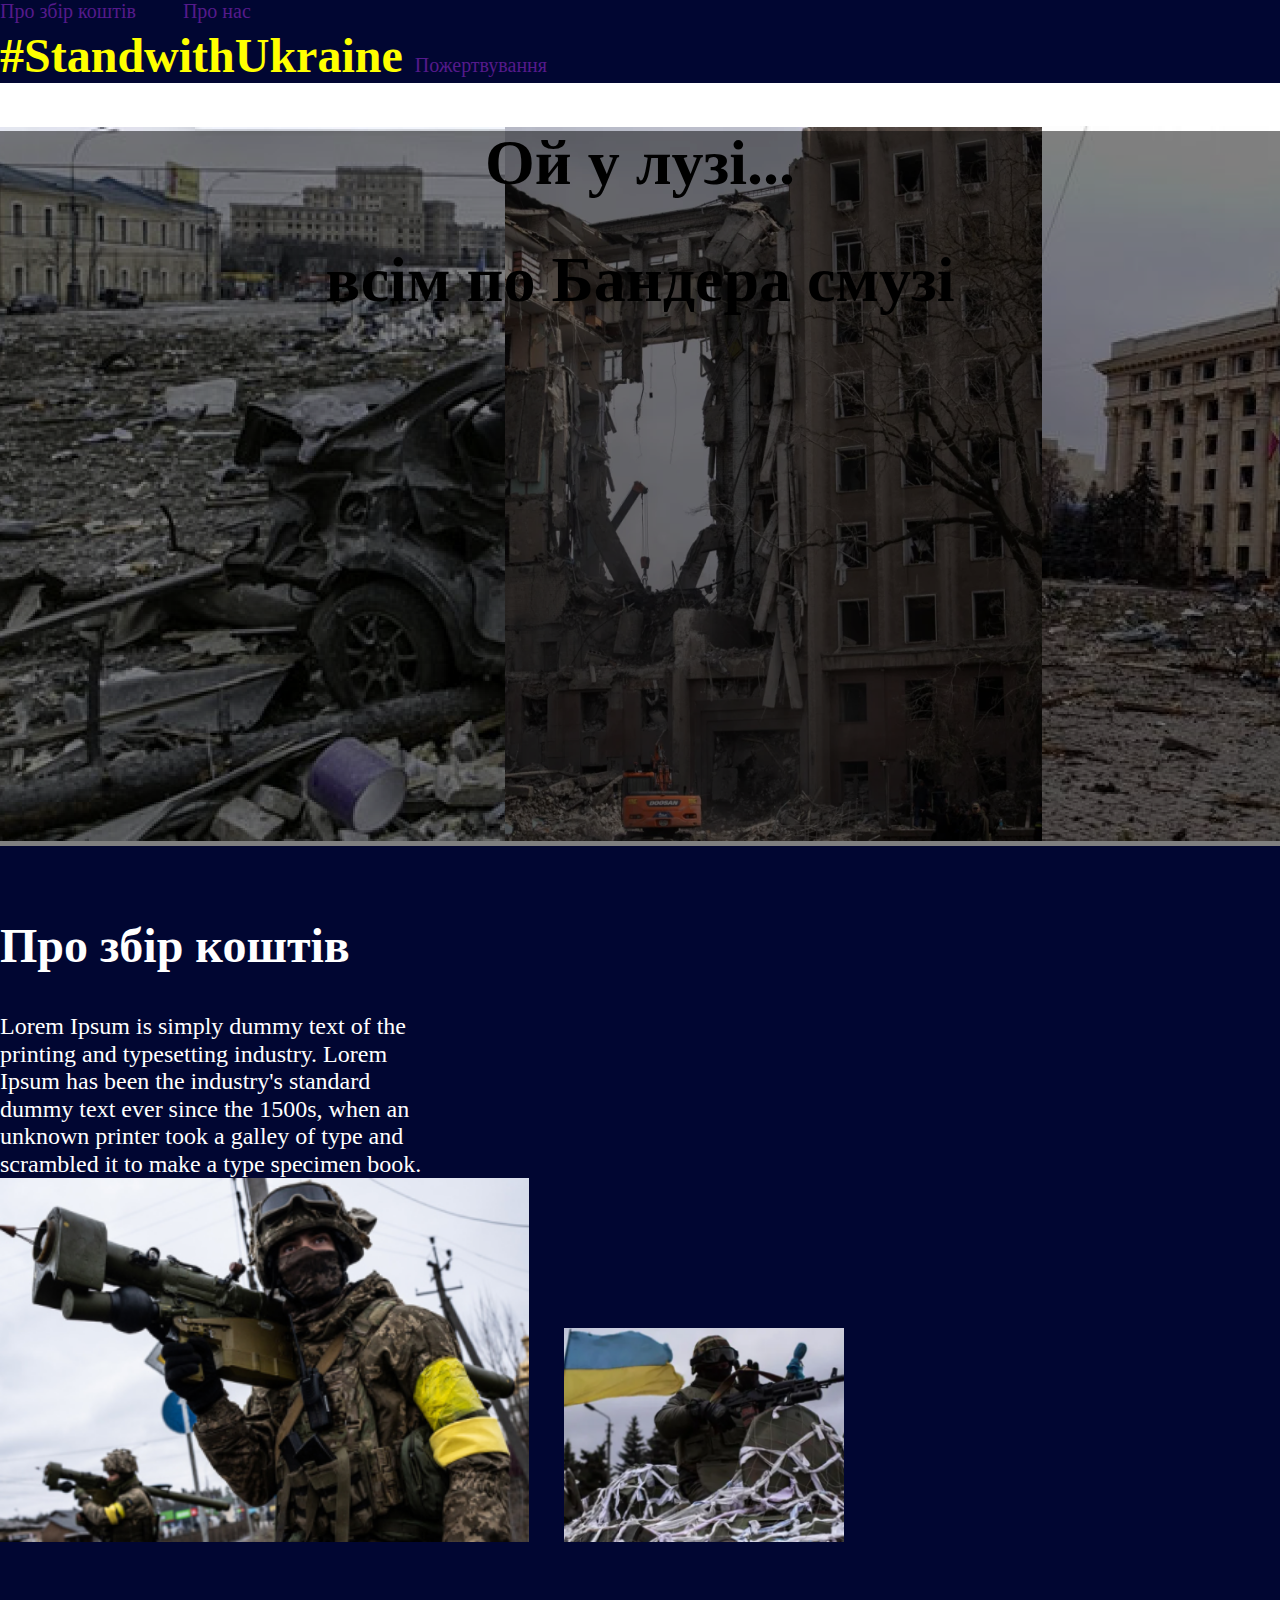
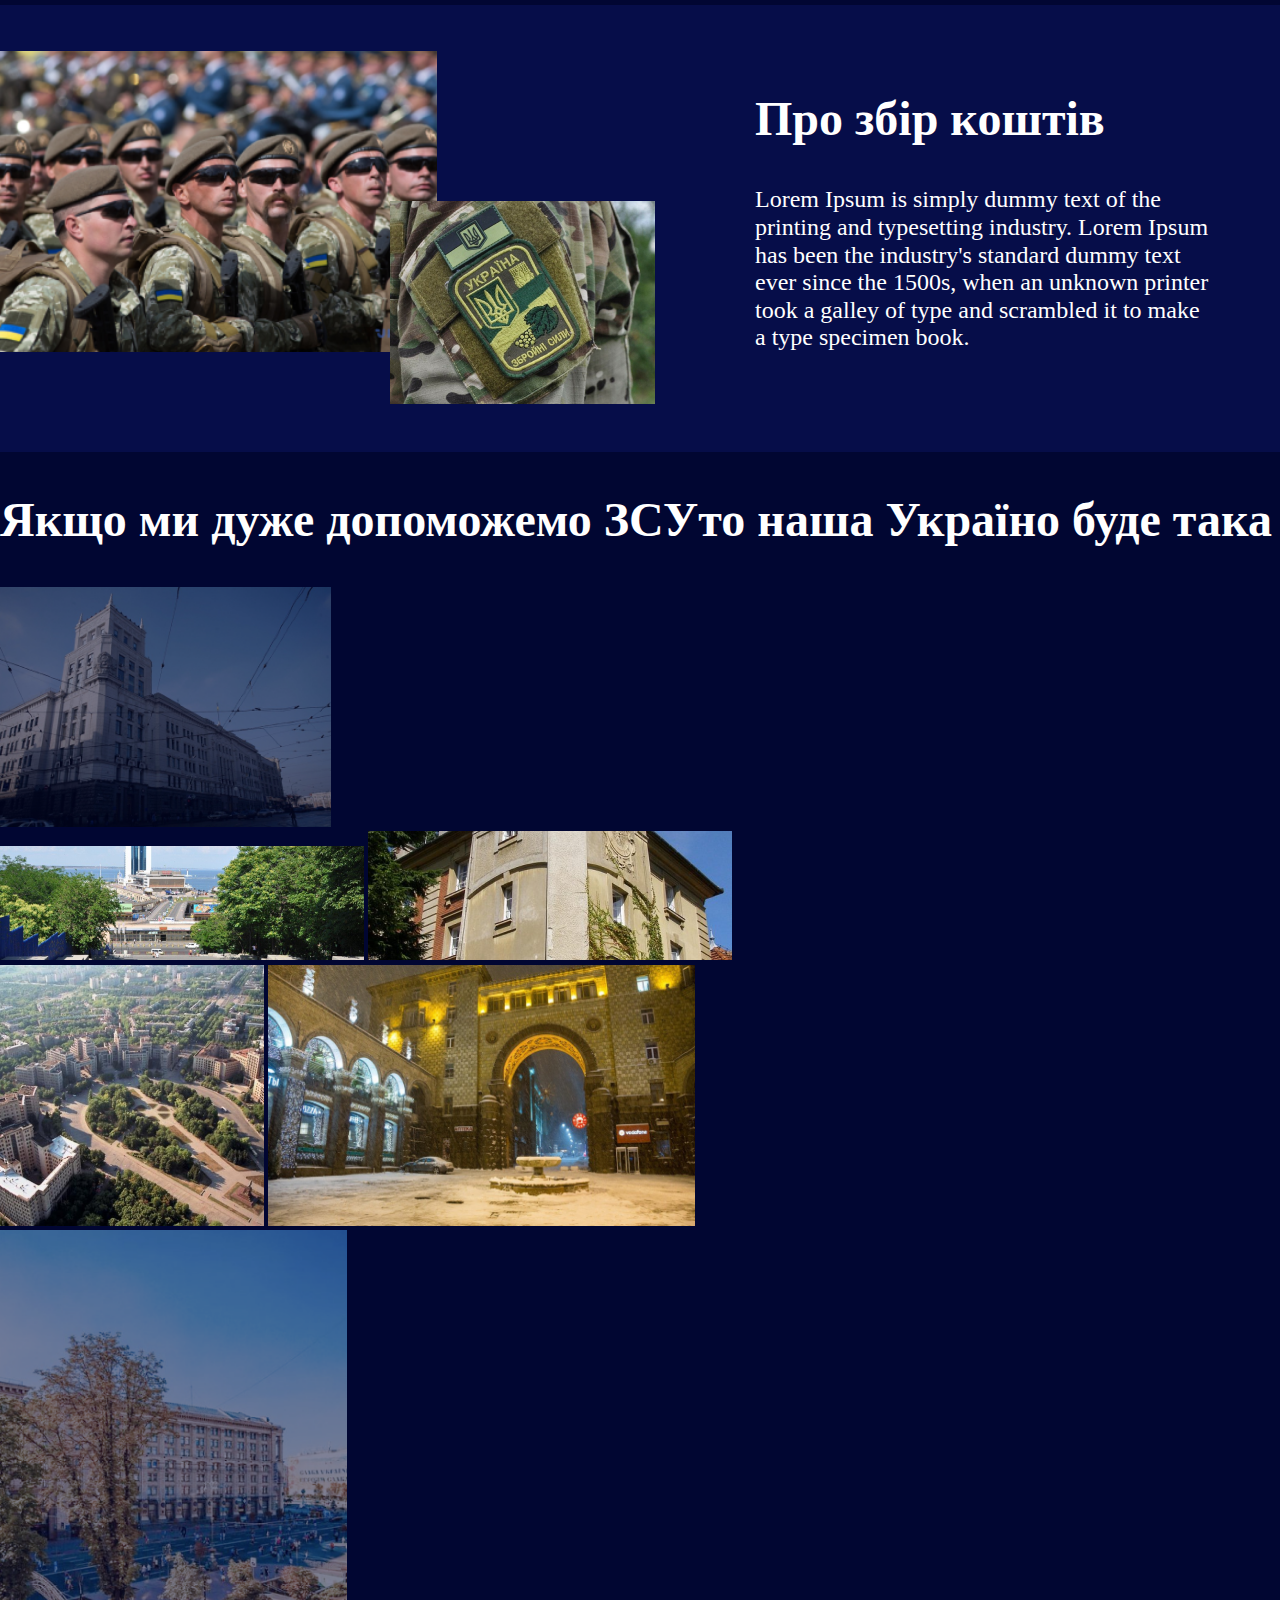
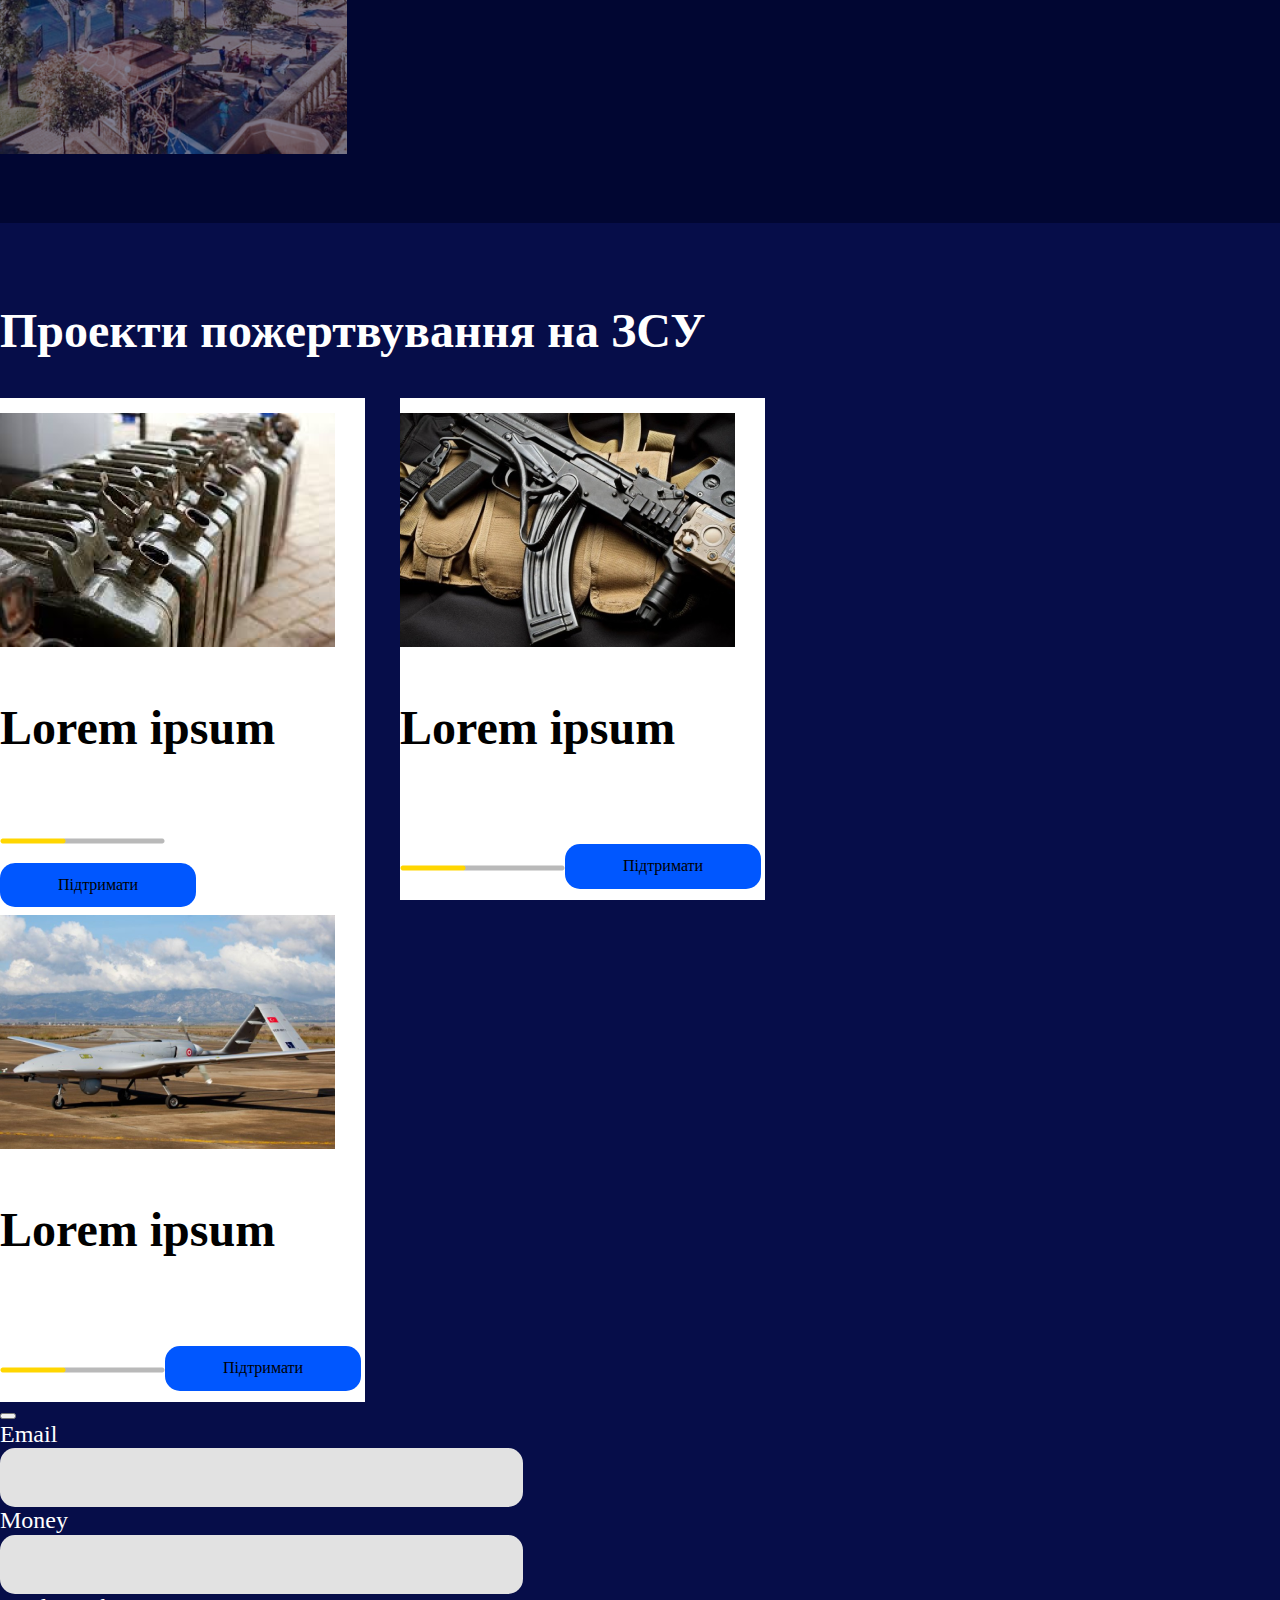
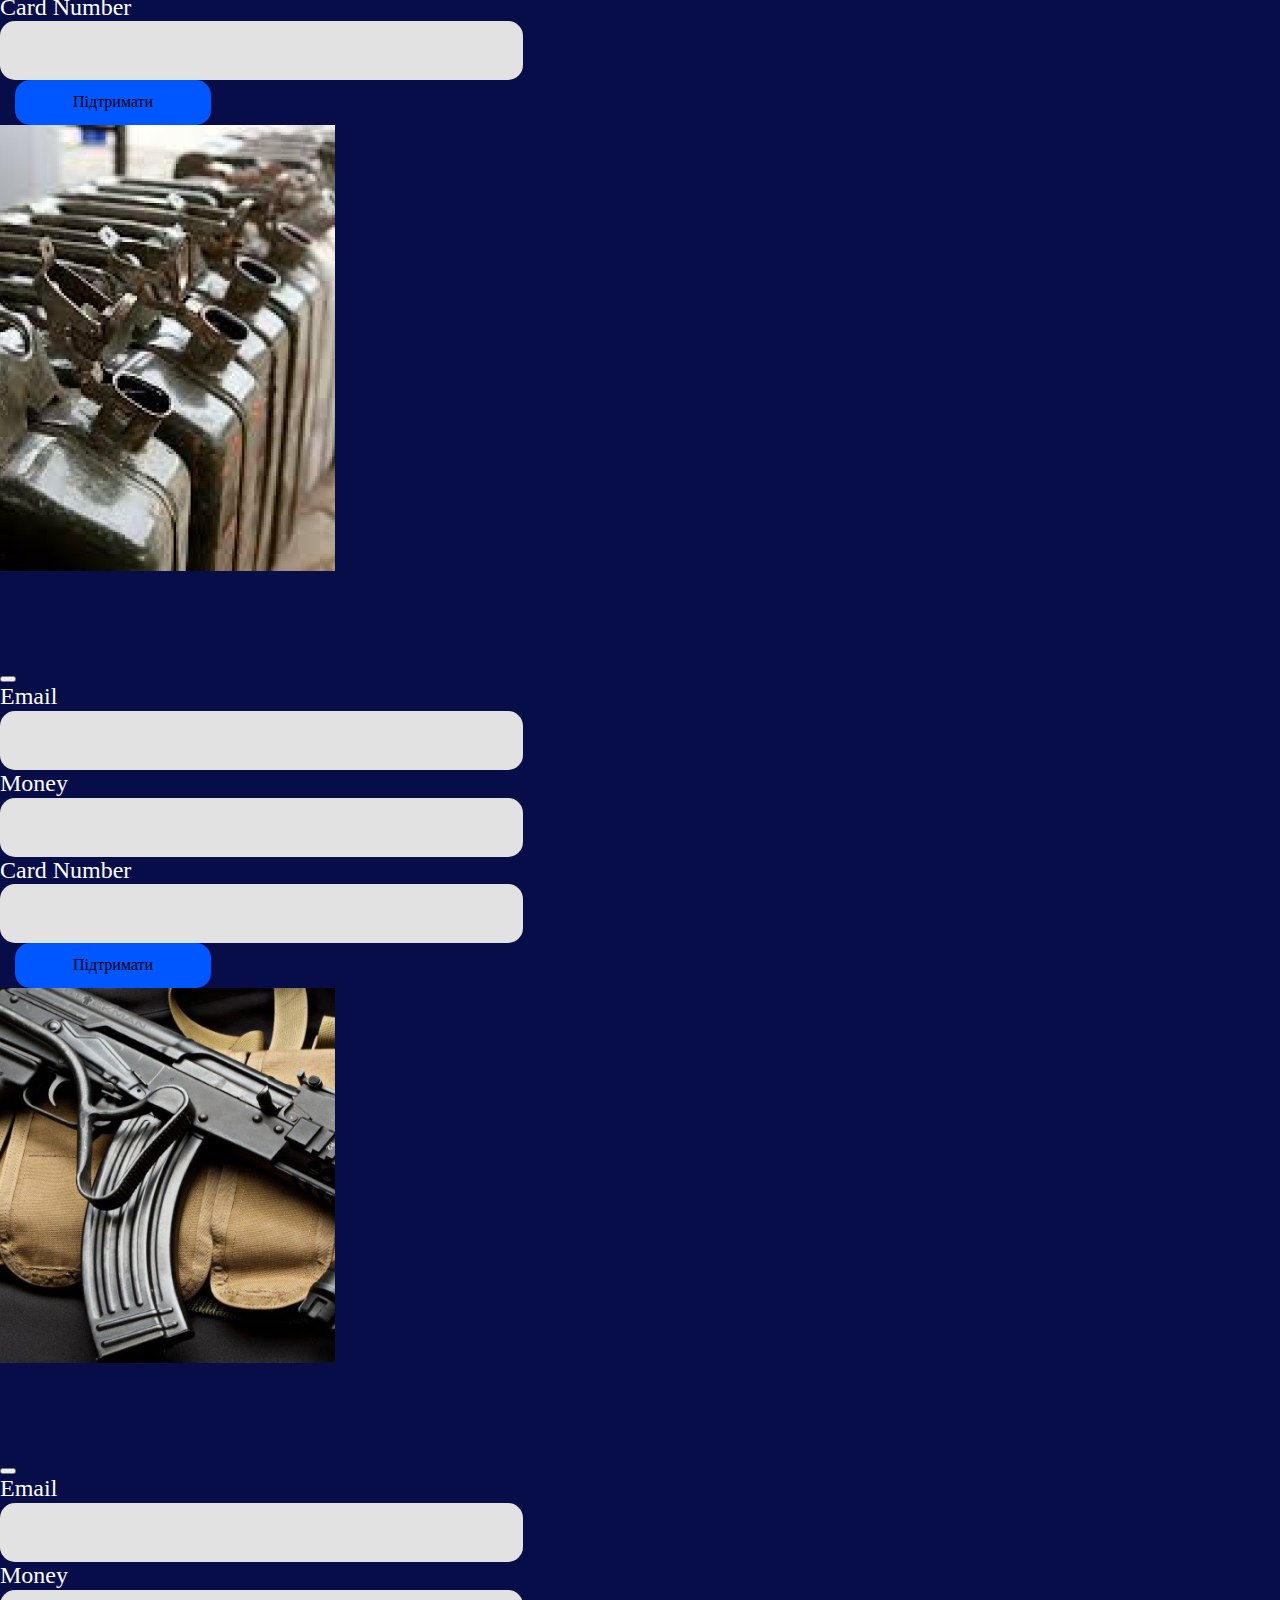
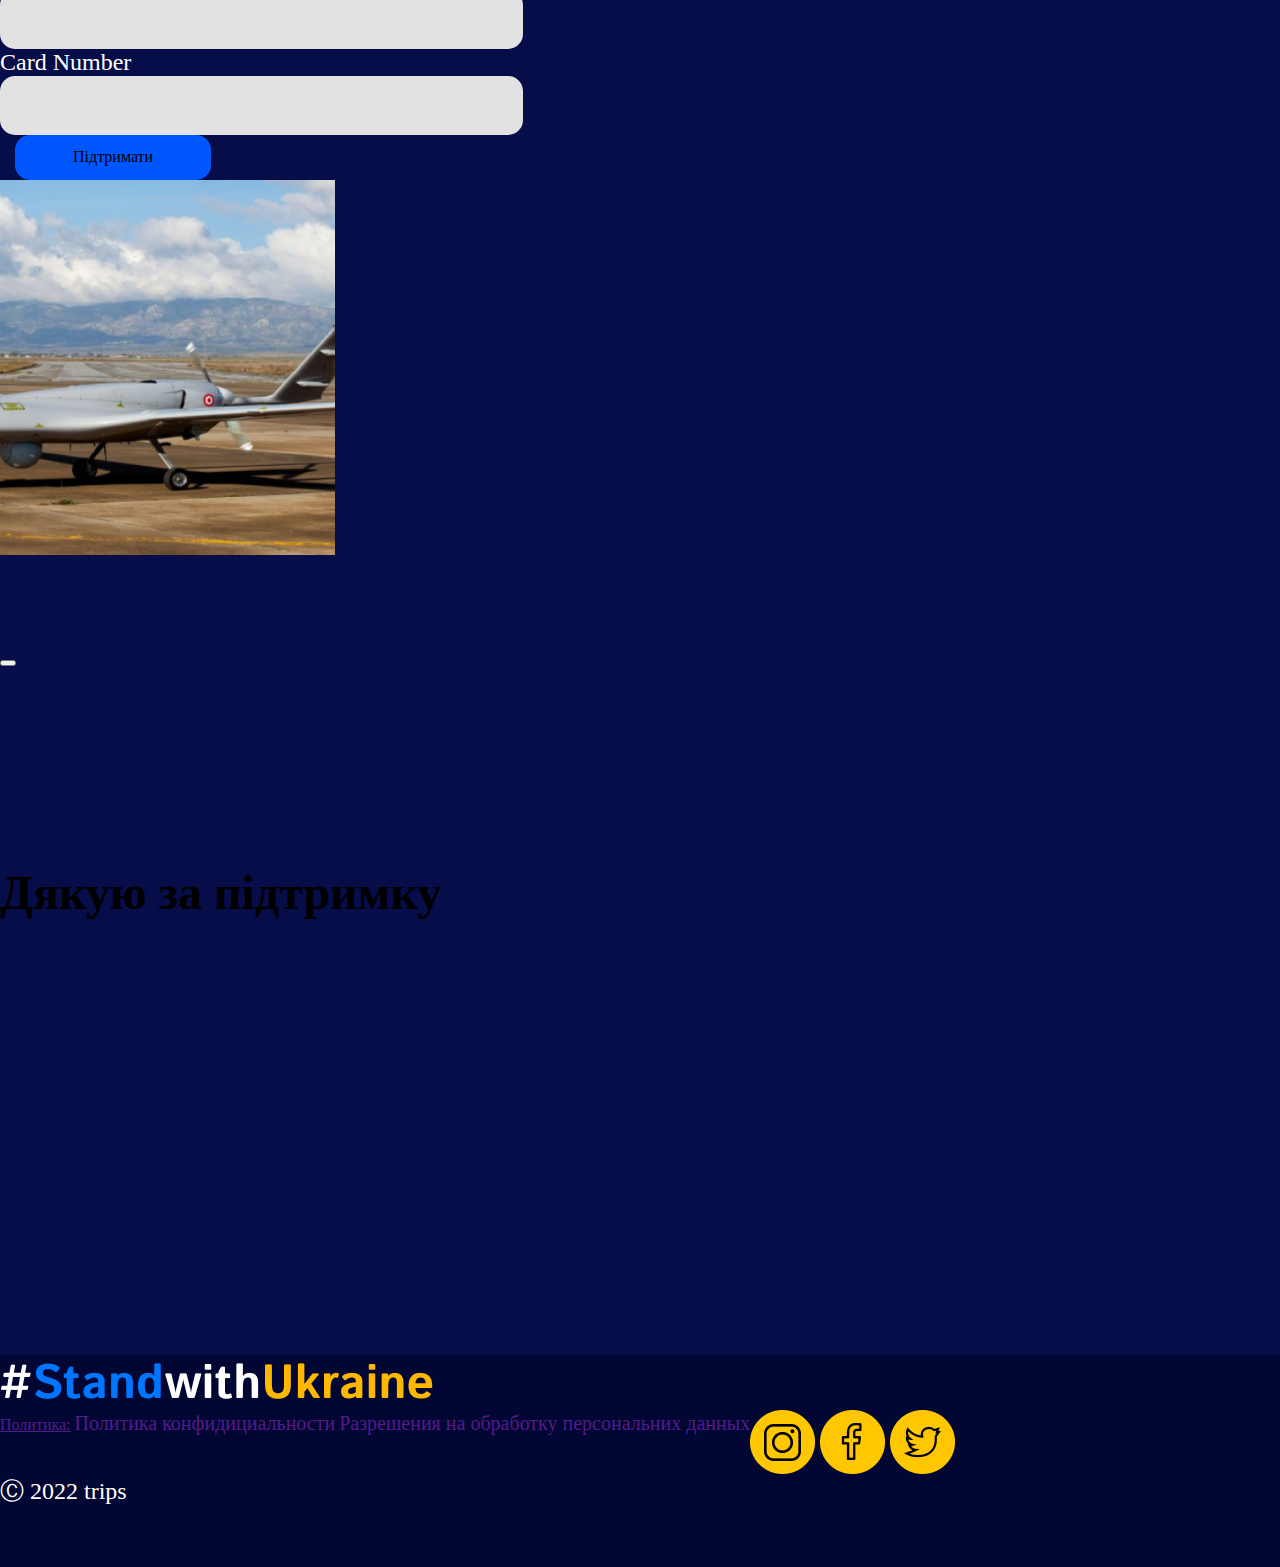
==== index.html @ 54e54982 "2kyrs-mini-prodjeckt" ====
<!DOCTYPE html>
<html lang="en">

<head>
    <meta charset="UTF-8">
    <meta name="viewport" content="width=device-width, initial-scale=1.0">
    <meta name="viewport" content="width=device-width, initial-scale=1.0" />
    <link href="https://cdn.jsdelivr.net/npm/bootstrap@5.0.2/dist/css/bootstrap.min.css" rel="stylesheet"
        integrity="sha384-EVSTQN3/azprG1Anm3QDgpJLIm9Nao0Yz1ztcQTwFspd3yD65VohhpuuCOmLASjC" crossorigin="anonymous">
    <link rel="stylesheet" href="./normalize.css">
    <link rel="stylesheet" href="./index.js">
    <link rel="stylesheet" href="./css/style.css">
    <title>Document</title>
</head>

<body>
    <header class="header">
        <div class="container-fluid">
            <div class="div-general-header">
                <nav class="div-general-header__nav d-flex justify-content-center align-items-end">
                    <div class="div-general-header__nav-adaptiv-versions">
                        <a href="" class="div-general-header__nav-link text-white navbrand">Про збір коштів</a>
                        <a href="" class="div-general-header__nav-link text-white navbrand">Про нас</a>
                    </div>
                    <a class="div-general-header__nav-link2" href="">
                        <span href="" class="div-general-header__nav-span text-white">#Standwith</span>Ukraine
                    </a>
                    <a href="" class="div-general-header__nav-link3 text-white navbrand">Пожертвування </a>
                </nav>
            </div>
        </div>
    </header>
    <main>
        <section class="section1-main">
            <div
                class="containe-fluid div-general-section1-main d-flex align-items-center justify-content-center flex-column">
                <h1 class="div-general-section1-main__title text-info">Ой у лузі...</h1>
                <h1 class="div-general-section1-main__title text-warning">всім по Бандера смузі</h1>
            </div>
        </section>
        <section class="section2-main">
            <div class="container">
                <div class="div-general-section2-main align-items-start d-flex">
                    <div class="div-general-section2-main__div-text">
                        <h2 class="div-general-section2-main__title">Про збір коштів</h2>
                        <p class="div-general-section2-main__text">Lorem Ipsum is simply dummy text of the printing and
                            typesetting industry. Lorem Ipsum has been the industry's standard dummy text ever since the
                            1500s, when an unknown printer took a galley of type and scrambled it to make a type
                            specimen book.</p>
                    </div>
                    <div class="div-general-section2-main__div-img d-blok align-items-start">
                        <img src="./img/Rectangl7.png" alt="" class="div-general-section2-main__img1">
                        <img src="./img/Rectangl9.png" alt="" class="div-general-section2-main__img2">
                    </div>
                </div>
            </div>
        </section>
        <section class="section3-main">
            <div class="container">
                <div class="div-general-section3-main d-blok justify-content-center align-items-start">
                    <div class="div-general-section3-main__div-img d-blok">
                        <img class="div-general-section3-main__div-img-1" src="./img/Rectangle11.png" alt="">
                        <img class="div-general-section3-main__div-img-2" src="./img/Rectangle12.png" alt="">
                    </div>
                    <div class="div-general-section3-main__div-text">
                        <h2 class="div-general-section3-main__div-text-title2">Про нас</h2>
                        <h2 class="div-general-section3-main__div-text-title">Про збір коштів</h2>
                        <p class="div-general-section3-main__div-text-text">Lorem Ipsum is simply dummy text of the
                            printing and typesetting industry. Lorem Ipsum has been the industry's standard dummy
                            text ever since the 1500s, when an unknown printer took a galley of type and scrambled
                            it to make a type specimen book.</p>
                    </div>
                    <p class="div-general-section3-main__p d-blok text-center">Якщо ми дуже допоможемо ЗСУ то наша
                        Україна буде така</p>
                </div>
            </div>
        </section>
        <section class="section4">
            <div class="container">
                <div class="div-general-section4-main d-flex flex-column align-items-center">
                    <div class="div-general-section4-main__div-title flex-column align-items-center">
                        <h2>Якщо ми дуже допоможемо ЗСУ</h2>
                        <h2 class="text-center">то наша Україно буде така</h2>
                    </div>
                    <div class="div-general-section4-main__div-img d-flex justify-content-center">
                        <div>
                            <div class="section4-img-div1 d-flex">
                                <img class="section4-img-div1__img1" src="./img/Rectangle32.png" alt="">
                                <div class="section4-img-div1__img d-flex flex-column">
                                    <img class="section4-img-div1__img-img1" src="./img/Rectangle36.png" alt="">
                                    <img class="section4-img-div1__img-img2" src="./img/Rectangle37.png" alt="">
                                </div>
                            </div>
                            <div class="section4-img-div2 d-flex">
                                <img class="section4-img-div2__img1" src="./img/Rectangle33.png" alt="">
                                <img class="section4-img-div2__img2" src="./img/Rectangle35.png" alt="">
                            </div>
                        </div>
                        <img class="div-general-section4-main__img-1" src="./img/Rectangle34.png" alt="">
                    </div>
                    <h2 class="div-general-section4-main__p">Проекти пожертвування на ЗСУ</h2>
                </div>
            </div>
        </section>
        <section class="section5">
            <div class="container-fluid">
                <div class="div-general-section5-main d-flex align-items-center flex-column">
                    <h2 class="div-general-section5-main__title">Проекти пожертвування на ЗСУ</h2>
                    <div class="div-general-section5-main__content d-flex justify-content-center">
                        <div class="div-general-section5-main__content-div-for-adaptiv">
                            <div class="div-general-section5-main__card d-flex flex-column align-items-center">
                                <img src="./img/Rectangle24.png" alt="">
                                <h3 class="div-general-section5-main__card-title">Lorem ipsum</h3>
                                <p class="div-general-section5-main__card-text text-secondary">Lorem Ipsum is simply 25%</p>
                                <img src="./img/Group17line1.png" alt="">
                                <button class="div-general-section5-main__button1 text-white" data-bs-toggle="modal"
                                    data-bs-target="#FirstModal">Підтримати</button>
                            </div>
                            <div class="div-general-section5-main__card d-flex flex-column align-items-center">
                                <img src="./img/Rectangle25.png" alt="">
                                <h3 class="div-general-section5-main__card-title">Lorem ipsum</h3>
                                <p class="div-general-section5-main__card-text text-secondary">Lorem Ipsum is simply 25%</p>
                                <img src="./img/Group17line1.png" alt=""><button
                                    class="div-general-section5-main__button2 text-white" data-bs-toggle="modal"
                                    data-bs-target="#SecondModal">Підтримати</button>
                            </div>
                        </div>
                        <div class="div-general-section5-main__card d-flex flex-column align-items-center">
                            <img src="./img/Rectangle26.png" alt="">
                            <h3 class="div-general-section5-main__card-title">Lorem ipsum</h3>
                            <p class="div-general-section5-main__card-text text-secondary">Lorem Ipsum is simply 25%</p>
                            <img src="./img/Group17line1.png" alt=""><button
                                class="div-general-section5-main__button3 text-white" data-bs-toggle="modal"
                                data-bs-target="#ThirdModal">Підтримати</button>
                        </div>
                    </div>
                </div>
                <div class="modal fade" id="FirstModal" tabindex="-1" aria-labelledby="FirstModal" aria-hidden="true">
                    <div class="modal-dialog">
                        <div class="modal-content">
                            <div class="modal-header">
                                <button class="btn-close" data-bs-dismiss="modal" aria-label="close"></button>
                            </div>
                            <div class="modal-window__div-gap d-flex align-items-center">
                                <div class="modal-window_button-adaptiv-position">
                                    <div class="modal-body d-flex flex-column">
                                        <div>
                                            <p class="modal-windov__text text-secondary">Email</p>
                                            <input class="modal-body__input" type="text">
                                        </div>
                                        <div>
                                            <p class="modal-windov__text text-secondary">Money</p>
                                            <input class="modal-body__input" type="text">
                                        </div>
                                        <div>
                                            <p class="modal-windov__text text-secondary">Card Number</p>
                                            <input class="modal-body__input" type="text">
                                        </div>
                                        <div>
                                            <p class="div-content-modal-windov__text text-secondary">Pin</p>
                                            <input type="text" class="div-content-modal-windov__input2">
                                        </div>
                                        <img class="modal-window__img-adaptiv" src="./img/Rectangle38.png" alt="">
                                    </div>
                                    <div class="modal-footer">
                                        <button class="modal-windov__button text-white" data-bs-toggle="modal"
                                        data-bs-target="#FourthdModal" data-bs-dismiss="modal">Підтримати</button>
                                    </div>
                                </div>
                                <img class="modal-window__img" src="./img/Rectangle38.png" alt="">
                            </div>
                        </div>
                    </div>
                </div>
                <div class="modal fade" id="SecondModal" tabindex="-1" aria-labelledby="SecondModal" aria-hidden="true">
                    <div class="modal-dialog">
                        <div class="modal-content">
                            <div class="modal-header">
                                <button class="btn-close" data-bs-dismiss="modal" aria-label="close"></button>
                            </div>
                            <div class="modal-window__div-gap d-flex align-items-center">
                                <div class="modal-window_button-adaptiv-position">
                                    <div class="modal-body d-flex flex-column">
                                        <div>
                                            <p class="modal-windov__text text-secondary">Email</p>
                                            <input class="modal-body__input" type="text">
                                        </div>
                                        <div>
                                            <p class="modal-windov__text text-secondary">Money</p>
                                            <input class="modal-body__input" type="text">
                                        </div>
                                        <div>
                                            <p class="modal-windov__text text-secondary">Card Number</p>
                                            <input class="modal-body__input" type="text">
                                        </div>
                                        <div>
                                            <p class="div-content-modal-windov__text text-secondary">Pin</p>
                                            <input type="text" class="div-content-modal-windov__input2">
                                        </div>
                                        <img class="modal-window__img-adaptiv" src="./img/Rectangle39.png" alt="">
                                    </div>
                                    <div class="modal-footer">
                                        <button class="modal-windov__button text-white" data-bs-toggle="modal"
                                        data-bs-target="#FourthdModal" data-bs-dismiss="modal">Підтримати</button>
                                    </div>
                                </div>
                                <img class="modal-window__img2" src="./img/Rectangle39.png" alt="">
                            </div>
                        </div>
                    </div>
                </div>
                <div class="modal fade" id="ThirdModal" tabindex="-1" aria-labelledby="FirstModal" aria-hidden="true">
                    <div class="modal-dialog">
                        <div class="modal-content">
                            <div class="modal-header">
                                <button class="btn-close" data-bs-dismiss="modal" aria-label="close"></button>
                            </div>
                            <div class="modal-window__div-gap d-flex align-items-center">
                                <div class="modal-window_button-adaptiv-position">
                                    <div class="modal-body d-flex flex-column">
                                        <div>
                                            <p class="modal-windov__text text-secondary">Email</p>
                                            <input class="modal-body__input" type="text">
                                        </div>
                                        <div>
                                            <p class="modal-windov__text text-secondary">Money</p>
                                            <input class="modal-body__input" type="text">
                                        </div>
                                        <div>
                                            <p class="modal-windov__text text-secondary">Card Number</p>
                                            <input class="modal-body__input" type="text">
                                        </div>
                                        <div>
                                            <p class="div-content-modal-windov__text text-secondary">Pin</p>
                                            <input type="text" class="div-content-modal-windov__input2">
                                        </div>
                                        <div>
                                            <p class="div-content-modal-windov__text text-secondary">Pin</p>
                                            <input type="text" class="div-content-modal-windov__input2">
                                        </div>
                                        <img class="modal-window__img-adaptiv" src="./img/Rectangle40.png" alt="">
                                    </div>
                                    <div class="modal-footer">
                                        <button class="modal-windov__button text-white" data-bs-toggle="modal"
                                        data-bs-target="#FourthdModal" data-bs-dismiss="modal">Підтримати</button>
                                    </div>
                                </div>
                                <img class="modal-window__img2" src="./img/Rectangle40.png" alt="">
                            </div>
                        </div>
                    </div>
                </div>
                <div class="modal fade" id="FourthdModal" aria-labelledby="FourthModal" aria-hidden="true">
                    <div class="modal-dialog">
                        <div class="modal-content">
                            <div class="modal-header modal-window-end">
                                <button class="btn-close" data-bs-dismiss="modal" aria-label="close"></button>
                            </div>
                            <div class="modal-body d-flex justify-content-center align-items-center">
                                <h3 class="modal-end-text">Дякую за підтримку</h3>
                            </div>
                            <div class="modal-footer">
                                <button class="btn-close modal-end-footer-button-close" data-bs-dismiss="modal" aria-label="close">Вийти</button>
                            </div>
                        </div>
                    </div>
                </div>


                <!-- <div class="div-general-modal-windov-section5-main1 active justify-content-center">
                    <div class="div-content-modal-windov d-blok flex-column ">
                        <div>
                            <p class="div-content-modal-windov__text text-secondary">Email</p>
                            <input type="text" class="div-content-modal-windov__input">
                        </div>
                        <div>
                            <p class="div-content-modal-windov__text text-secondary">Money</p>
                            <input type="text" class="div-content-modal-windov__input">
                        </div>
                        <div>
                            <p class="div-content-modal-windov__text text-secondary">Card Number</p>
                            <input type="text" class="div-content-modal-windov__input">
                        </div>
                        <div>
                            <p class="div-content-modal-windov__text text-secondary">Pin</p>
                            <input type="text" class="div-content-modal-windov__input2">
                        </div>
                        <img class="div-content-modal-windov__img" src="./img/Rectangle39.png" alt="">
                        <a href=""><button class="div-general-section5-main__button text-white">Підтримати</button></a>
                    </div>
                    <div class="div-img-modal-windov flex-column align-items-end">
                        <svg class="icon icon-Group-8-1">
                            <use xlink:href="/img/symbol-defs.svg#icon-Group-8-1"></use>
                        </svg>
                        <img src="./img/Rectangle38.png" alt="">
                    </div>
                </div>
                <div class="div-general-modal-windov-section5-main2">
                    <div class="div-content-modal-windov d-flex flex-column ">
                        <div>
                            <p class="div-content-modal-windov__text text-secondary">Email</p>
                            <input type="text" class="div-content-modal-windov__input">
                        </div>
                        <div>
                            <p class="div-content-modal-windov__text text-secondary">Money</p>
                            <input type="text" class="div-content-modal-windov__input">
                        </div>
                        <div>
                            <p class="div-content-modal-windov__text text-secondary">Card Number</p>
                            <input type="text" class="div-content-modal-windov__input">
                        </div>
                        <div>
                            <p class="div-content-modal-windov__text text-secondary">Pin</p>
                            <input type="text" class="div-content-modal-windov__input2">
                        </div>
                        <img class="div-content-modal-windov__img" src="./img/Rectangle39.png" alt="">
                        <a href=""><button class="div-general-section5-main__button text-white">Підтримати</button></a>
                    </div>
                    <div class="div-img-modal-windov flex-column align-items-end">
                        <svg class="icon icon-Group-8-1">
                            <use xlink:href="/img/symbol-defs.svg#icon-Group-8-1"></use>
                        </svg>
                        <img src="./img/Rectangle39.png" alt="">
                    </div>
                </div>
                <div class="div-general-modal-windov-section5-main3 justify-content-center">
                    <div class="div-content-modal-windov d-flex flex-column ">
                        <div>
                            <p class="div-content-modal-windov__text text-secondary">Email</p>
                            <input type="text" class="div-content-modal-windov__input">
                        </div>
                        <div>
                            <p class="div-content-modal-windov__text text-secondary">Money</p>
                            <input type="text" class="div-content-modal-windov__input">
                        </div>
                        <div>
                            <p class="div-content-modal-windov__text text-secondary">Card Number</p>
                            <input type="text" class="div-content-modal-windov__input">
                        </div>
                        <div>
                            <p class="div-content-modal-windov__text text-secondary">Pin</p>
                            <input type="text" class="div-content-modal-windov__input2">
                        </div>
                        <img class="div-content-modal-windov__img" src="./img/Rectangle39.png" alt="">
                        <a href=""><button class="div-general-section5-main__button text-white">Підтримати</button></a>
                    </div>
                    <div class="div-img-modal-windov flex-column align-items-end">
                        <svg class="icon icon-Group-8-1">
                            <use xlink:href="/img/symbol-defs.svg#icon-Group-8-1"></use>
                        </svg>
                        <img src="./img/Rectangle40.png" alt="">
                    </div>
                </div>
                <div class="div-general-modal-windov-end-section5-main d-flex flex-column justify-content-center">
                    <a class="div-general-modal-windov-end-section5-main__button"><svg class="icon icon-Group-8-1">
                            <use xlink:href="/img/symbol-defs.svg#icon-Group-8-1"></use>
                        </svg></a>
                    <h4 class="div-general-modal-windov-end-section5-main__text">Дякую за підтримку!</h4>
                </div> -->
            </div>
        </section>
    </main>
    <footer class="footer">
        <div class="container">
            <div class="div-general-footer">
                <span class="d-flex justify-content-center"><img class="div-general-footer__title"
                        src="./img/StandwithUkraine.png" alt=""></span>
                <div class="div-general-footer__content align-items-center justify-content-between">
                    <div class="div-general-footer__content-text d-flex flex-column">
                        <a class="navbrand navbar-brand text-white" href="">Политика:</a>
                        <a class="div-general-footer__content-text-2 text-white" href="">Политика конфидициальности</a>
                        <a class="div-general-footer__text3 text-white" href="">Разрешения на обработку персональних
                            данных</a>
                    </div>
                    <div class="d-flex flex-column align-items-center div-general-footer__content-button1">
                        <p class="text-center div-general-footer__content-button1-p">Соц-сети:</p>
                        <div class="div-general-footer__content-button2">
                            <a href=""><img src="./img/Group4inst.png" alt=""></a>
                            <a href=""><img src="./img/Group5fb.png" alt=""></a>
                            <a href=""><img src="./img/Group6twitter.png" alt=""></a>
                        </div>
                    </div>
                </div>
                <p class="div-general-footer__text-end text-center">Ⓒ 2022 trips</p>
            </div>
        </div>
    </footer>
    <script src="https://cdn.jsdelivr.net/npm/@popperjs/core@2.9.2/dist/umd/popper.min.js"
        integrity="sha384-IQsoLXl5PILFhosVNubq5LC7Qb9DXgDA9i+tQ8Zj3iwWAwPtgFTxbJ8NT4GN1R8p"
        crossorigin="anonymous"></script>
    <script src="https://cdn.jsdelivr.net/npm/bootstrap@5.0.2/dist/js/bootstrap.min.js"
        integrity="sha384-cVKIPhGWiC2Al4u+LWgxfKTRIcfu0JTxR+EQDz/bgldoEyl4H0zUF0QKbrJ0EcQF"
        crossorigin="anonymous"></script>
</body>

</html>
---- css/style.css ----
@charset "UTF-8";
footer {
  background-color: #010632;
  padding: 0px 0px 61px;
}

.div-general-footer__text3 {
  width: 401px;
}
.div-general-footer__content-text {
  gap: 10px;
}
.div-general-footer__content-text > a {
  line-height: 1.3;
}
.div-general-footer__content-text-2, .div-general-footer__text3 {
  font-size: 20px;
  text-decoration: none;
}
.div-general-footer__content {
  display: flex;
}
.div-general-footer__content-button1-p {
  display: none;
}

@media (max-width: 480px) {
  .div-general-footer__content-text-2 {
    width: 120px;
  }
  .div-general-footer__text3 {
    width: 250px;
  }
  .div-general-footer__content {
    display: block;
  }
  .div-general-footer__content-button2 {
    display: flex;
    gap: 80px;
  }
  .div-general-footer__content-button1 {
    gap: 20px;
    padding: 30px 0px;
  }
  .div-general-footer__content-button1-p {
    display: block;
  }
  footer {
    padding: 0px;
  }
}
header {
  background-color: #010632;
}

.div-general-header__nav {
  gap: 47px;
}
.div-general-header__nav-link2 {
  font-weight: 700;
  font-size: 48px;
  color: yellow;
  text-decoration: none;
}
.div-general-header__nav-adaptiv-versions {
  display: flex;
  gap: 47px;
}

nav > a {
  padding-bottom: 0.3125rem;
  font-size: 1.25rem;
  text-decoration: none;
  white-space: nowrap;
}

.div-general-header__nav-adaptiv-versions > a {
  padding-bottom: 0.3125rem;
  font-size: 1.25rem;
  text-decoration: none;
  white-space: nowrap;
}

span {
  font-weight: 700;
  font-size: 48px;
  color: var(--tekst);
}

@media (max-width: 1024px) {
  .div-general-header__nav-adaptiv-versions {
    flex-direction: column;
    gap: 0px;
  }
  .div-general-header__nav-link3 {
    display: none;
  }
  .div-general-header__nav-link3 {
    display: none;
  }
}
@media (max-width: 480px) {
  .div-general-header__nav-link {
    display: none;
  }
}
h1 {
  font-weight: 900;
  font-size: 64px;
  text-align: center;
}

p {
  font-weight: 400;
  font-size: 24px;
  color: var(--tekst);
  color: white;
  margin: 0px;
}

h2 {
  font-weight: 700;
  font-size: 48px;
  color: white;
}

h3 {
  font-weight: 700;
  font-size: 48px;
  color: #000;
}

h4 {
  font-weight: 700;
  font-size: 48px;
  text-align: center;
  color: #000;
}

input {
  width: 519px;
  height: 57px;
  border-radius: 15px;
  border: 0px;
  background-color: #E2E2E2;
}

a {
  margin: 0px;
  padding: 0px;
  margin-right: 0px;
}

@media (max-width: 1024px) {
  p {
    font-size: 19px;
  }
  h2 {
    font-size: 40px;
  }
  .container {
    max-width: none;
  }
}
@media (max-width: 480px) {
  h1 {
    font-weight: 700;
    font-size: 35px;
    text-align: center;
  }
  h2 {
    font-weight: 700;
    font-size: 30px;
    color: white;
  }
  p {
    font-weight: 400;
    font-size: 20px;
    color: white;
    margin: 0px;
  }
}
.div-general-section1-main {
  background-image: url(/img/Фон.png);
  height: 720px;
}

@media (max-width: 480px) {
  .div-general-section1-main {
    height: 600px;
  }
}
.section2-main {
  background-color: #010632;
}

.div-general-section2-main {
  gap: 85px;
  padding: 32px 0px 63px;
}
.div-general-section2-main__text {
  width: 443px;
}
.div-general-section2-main__div-img {
  gap: 35px;
  height: 364px;
  display: block;
}
.div-general-section2-main__img2 {
  padding: 0px 0px 0px 200px;
}

@media (min-width: 1024px) {
  .div-general-section2-main__img2 {
    padding: 150px 0px 0px;
  }
  .div-general-section2-main__div-img {
    display: flex;
  }
}
@media (max-width: 1024px) {
  .div-general-section2-main {
    gap: 25px;
    padding: 32px 0px 0px;
  }
  .div-general-section2-main__text {
    width: 360px;
  }
  .div-general-section2-main__img1 {
    width: 250px;
  }
  .div-general-section2-main__img2 {
    width: 350px;
    padding: 10px 0px 0px 200px;
  }
}
@media (max-width: 480px) {
  .div-general-section2-main__img1 {
    width: 280px;
  }
  .div-general-section2-main__img2 {
    padding: 10px 0px 0px 180px;
  }
  .div-general-section2-main {
    flex-direction: column;
    gap: 20px;
  }
}
.div-general-section3-main {
  gap: 390px;
  padding: 46px 0px 100px;
}
.div-general-section3-main__div-text-text {
  width: 460px;
}
.div-general-section3-main__div-img {
  position: relative;
  gap: 35px;
}
.div-general-section3-main__div-img-2 {
  position: absolute;
  top: 150px;
  left: 390px;
}
.div-general-section3-main__div-text-title2 {
  display: none;
}

.section3-main {
  background-color: #060D49;
}

@media (min-width: 1028px) {
  .div-general-section3-main__div-img {
    display: flex;
  }
  .div-general-section3-main {
    display: flex;
  }
  .div-general-section3-main__p {
    display: none;
    width: 550px;
  }
}
@media (max-width: 1024px) {
  .div-general-section3-main__div-text-text {
    width: 360px;
  }
  .div-general-section3-main {
    display: flex;
    gap: 120px;
  }
  .div-general-section3-main__div-img-1 {
    width: none;
  }
  .div-general-section3-main__div-img-2 {
    width: none;
  }
  .div-general-section3-main__p {
    display: none;
  }
  .div-general-section3-main__div-img-1 {
    width: 250px;
  }
  .div-general-section3-main__div-img-2 {
    width: 200px;
    left: 150px;
    top: 185px;
  }
}
@media (max-width: 480px) {
  .div-general-section3-main__div-img-1 {
    width: 280px;
  }
  .div-general-section3-main__div-img-2 {
    position: static;
    margin: 10px 0px 0px 260px;
    width: 200px;
    height: 150px;
  }
  .div-general-section3-main__div-text {
    padding: 0px 0px 50px;
    word-spacing: 1px;
  }
  .div-general-section3-main {
    padding: 46px 0px 0px;
    display: block;
  }
  .div-general-section3-main__div-text-title2 {
    display: block;
  }
  .div-general-section3-main__div-text-title {
    display: none;
  }
}
.section4 {
  background-color: #010632;
  padding: 0px 0px 65px;
}

.section4-img-div1 {
  gap: 37px;
}
.section4-img-div1__img {
  gap: 21px;
}
.section4-img-div1__img1 {
  height: 240px;
}

.section4-img-div2 {
  gap: 42px;
}
.section4-img-div2__img1 {
  height: 261px;
}
.section4-img-div2__img2 {
  height: 261px;
  width: 427px;
}

.div-general-section4-main {
  gap: 30px;
}
.div-general-section4-main__div-img {
  gap: 37px;
}
.div-general-section4-main__img-1 {
  height: 524px;
}
.div-general-section4-main__p {
  display: none;
}

@media (min-width: 1024px) {
  .div-general-section4-main__div-title {
    display: flex;
  }
}
@media (max-width: 1024px) {
  .section4 {
    height: 677px;
  }
  .div-general-section4-main__img-1,
  .section4-img-div1__img-img1 {
    display: none;
  }
  .section4-img-div1,
  .section4-img-div2 {
    position: relative;
  }
  .section4-img-div1__img1 {
    height: 300px;
    width: 300px;
    order: 2;
    position: absolute;
    left: 10px;
  }
  .section4-img-div2__img1 {
    height: 180px;
    width: 300px;
    order: 2;
    position: absolute;
    right: 10px;
  }
  .section4-img-div2__img2 {
    height: 300px;
    width: 300px;
    position: absolute;
    right: 20px;
    top: 190px;
  }
  .section4-img-div1__img-img2 {
    height: 180px;
    width: 300px;
    position: absolute;
    top: 310px;
  }
  .section4-img-div1__img {
    position: relative;
  }
  .div-general-section4-main__div-img {
    height: 490px;
    padding: 10px 0px 0px;
  }
}
@media (max-width: 480px) {
  .section4 {
    height: 617px;
  }
  .div-general-section4-main__div-title {
    display: none;
  }
  .div-general-section4-main__img-1,
  .section4-img-div1__img-img1 {
    display: none;
  }
  .section4-img-div1,
  .section4-img-div2 {
    position: relative;
  }
  .section4-img-div1__img1 {
    height: 300px;
    width: 200px;
    order: 2;
    position: absolute;
    left: 10px;
  }
  .section4-img-div2__img1 {
    height: 180px;
    width: 210px;
    order: 2;
    position: absolute;
    right: 10px;
  }
  .section4-img-div2__img2 {
    height: 300px;
    width: 200px;
    position: absolute;
    right: 20px;
    top: 190px;
  }
  .section4-img-div1__img-img2 {
    height: 180px;
    width: 210px;
    position: absolute;
    top: 310px;
  }
  .section4-img-div1__img {
    position: relative;
  }
  .div-general-section4-main__p {
    width: 440px;
    text-align: center;
    display: block;
    padding: 10px 0px 0px;
    border-top: 2px solid white;
  }
  .div-general-section4-main__div-img {
    height: 490px;
    padding: 10px 0px 0px;
  }
}
.div-general-section5-main {
  gap: 65px;
}
.div-general-section5-main__card {
  width: 365px;
  height: 487px;
  gap: 4px;
  background-color: white;
  padding: 15px 0px 0px;
}
.div-general-section5-main__card-text {
  width: 287px;
  text-align: center;
}
.div-general-section5-main__button, .div-general-section5-main__button1, .div-general-section5-main__button2, .div-general-section5-main__button3 {
  border-radius: 15px;
  background: #0057ff;
  padding: 13px 58px;
  border: 0px;
  margin: 14px 0px 0px;
}
.div-general-section5-main__content {
  gap: 35px;
}

.section5 {
  background-color: #060D49;
  padding: 40px 0px 196px;
}

.active {
  display: block;
}

.div-general-modal-windov-section5-main1,
.div-general-modal-windov-section5-main2,
.div-general-modal-windov-section5-main3 {
  height: 598px;
  background-color: white;
  border-radius: 21px;
  padding: 29px 0px 0px;
  gap: 55px;
  display: none;
}

.div-general-modal-windov-section5-main1 {
  position: fixed;
  z-index: 1;
}

.div-content-modal-windov {
  gap: 29px;
}

.div-general-modal-windov-end-section5-main {
  width: 1005px;
  height: 598px;
  background-color: white;
  border-radius: 21px;
}
.div-general-modal-windov-end-section5-main__button {
  display: flex;
  align-items: end;
  text-decoration: none;
  width: 22px;
  height: 22px;
}

.div-img-modal-windov {
  display: flex;
}

.div-general-section5-main__content-div-for-adaptiv {
  display: flex;
  gap: 35px;
}

@media (max-width: 1024px) {
  .div-general-section5-main__content {
    flex-direction: column;
    align-items: center;
    gap: 15px;
  }
  .div-general-section5-main__content-div-for-adaptiv {
    gap: 15px;
  }
}
@media (max-width: 480px) {
  .div-general-section5-main__content {
    flex-direction: column;
    gap: 35px;
  }
  .div-general-section5-main__title {
    display: none;
  }
  .div-content-modal-windov__input {
    width: 430px;
  }
  .div-content-modal-windov {
    gap: 5px;
  }
  .div-general-modal-windov-section5-main2 {
    display: flex;
    flex-direction: column;
    align-items: center;
  }
  .div-img-modal-windov {
    display: none;
  }
  .div-content-modal-windov__img {
    width: 105px;
    height: 126px;
    border-radius: 10px;
  }
  .div-general-section5-main__content-div-for-adaptiv {
    display: flex;
    flex-direction: column;
    gap: 35px;
  }
}
.modal-dialog {
  max-width: 1005px;
}

.modal-content {
  padding: 0px 0px 90px;
}

.modal-body {
  gap: 20px;
}

.modal-windov__button {
  border-radius: 15px;
  background: #0057ff;
  padding: 13px 58px;
  border: 0px;
  margin: 0px 0px 0px 15px;
}

.modal-window__img {
  width: 335px;
  height: 446px;
}

.modal-window__img2 {
  width: 335px;
  height: 375px;
}

.modal-window__div-gap {
  gap: 55px;
}

.modal-end-text {
  padding: 150px 0px 100px;
  color: black;
}

.modal-header {
  border: 0px;
}

.modal-window__img-adaptiv {
  display: none;
}

.div-content-modal-windov__input2,
.div-content-modal-windov__text {
  display: none;
}

.modal-footer {
  border: 0px;
  justify-content: normal;
}

.modal-end-footer-button-close {
  display: none;
}

@media (max-width: 1024px) {
  .modal-window__img {
    width: 335px;
    height: 406px;
  }
  .modal-body__input {
    width: 336px;
  }
  .modal-window__div-gap {
    gap: 35px;
  }
}
@media (max-width: 480px) {
  .div-content-modal-windov__input2 {
    width: 200px;
    display: block;
  }
  .div-content-modal-windov__text {
    display: block;
  }
  .modal-body__input {
    width: 306px;
  }
  .modal-window__img {
    display: none;
  }
  .modal-window__img-adaptiv {
    width: 105px;
    height: 126px;
    border-radius: 20px;
    display: block;
  }
  .modal-window_button-adaptiv-position {
    display: flex;
    flex-direction: column;
  }
  .modal-footer {
    display: flex;
    justify-content: end;
    width: 450px;
  }
  .modal-content {
    padding: 0px;
  }
  .modal-window-end {
    display: none;
  }
  .modal-end-text {
    font-size: 40px;
  }
  .modal-end-footer-button-close {
    display: block;
    border-radius: 15px;
    background: #0057ff;
    padding: 13px 58px;
    border: 0px;
  }
  .modal-end-text {
    padding: 200px 0px 150px;
    color: black;
  }
}
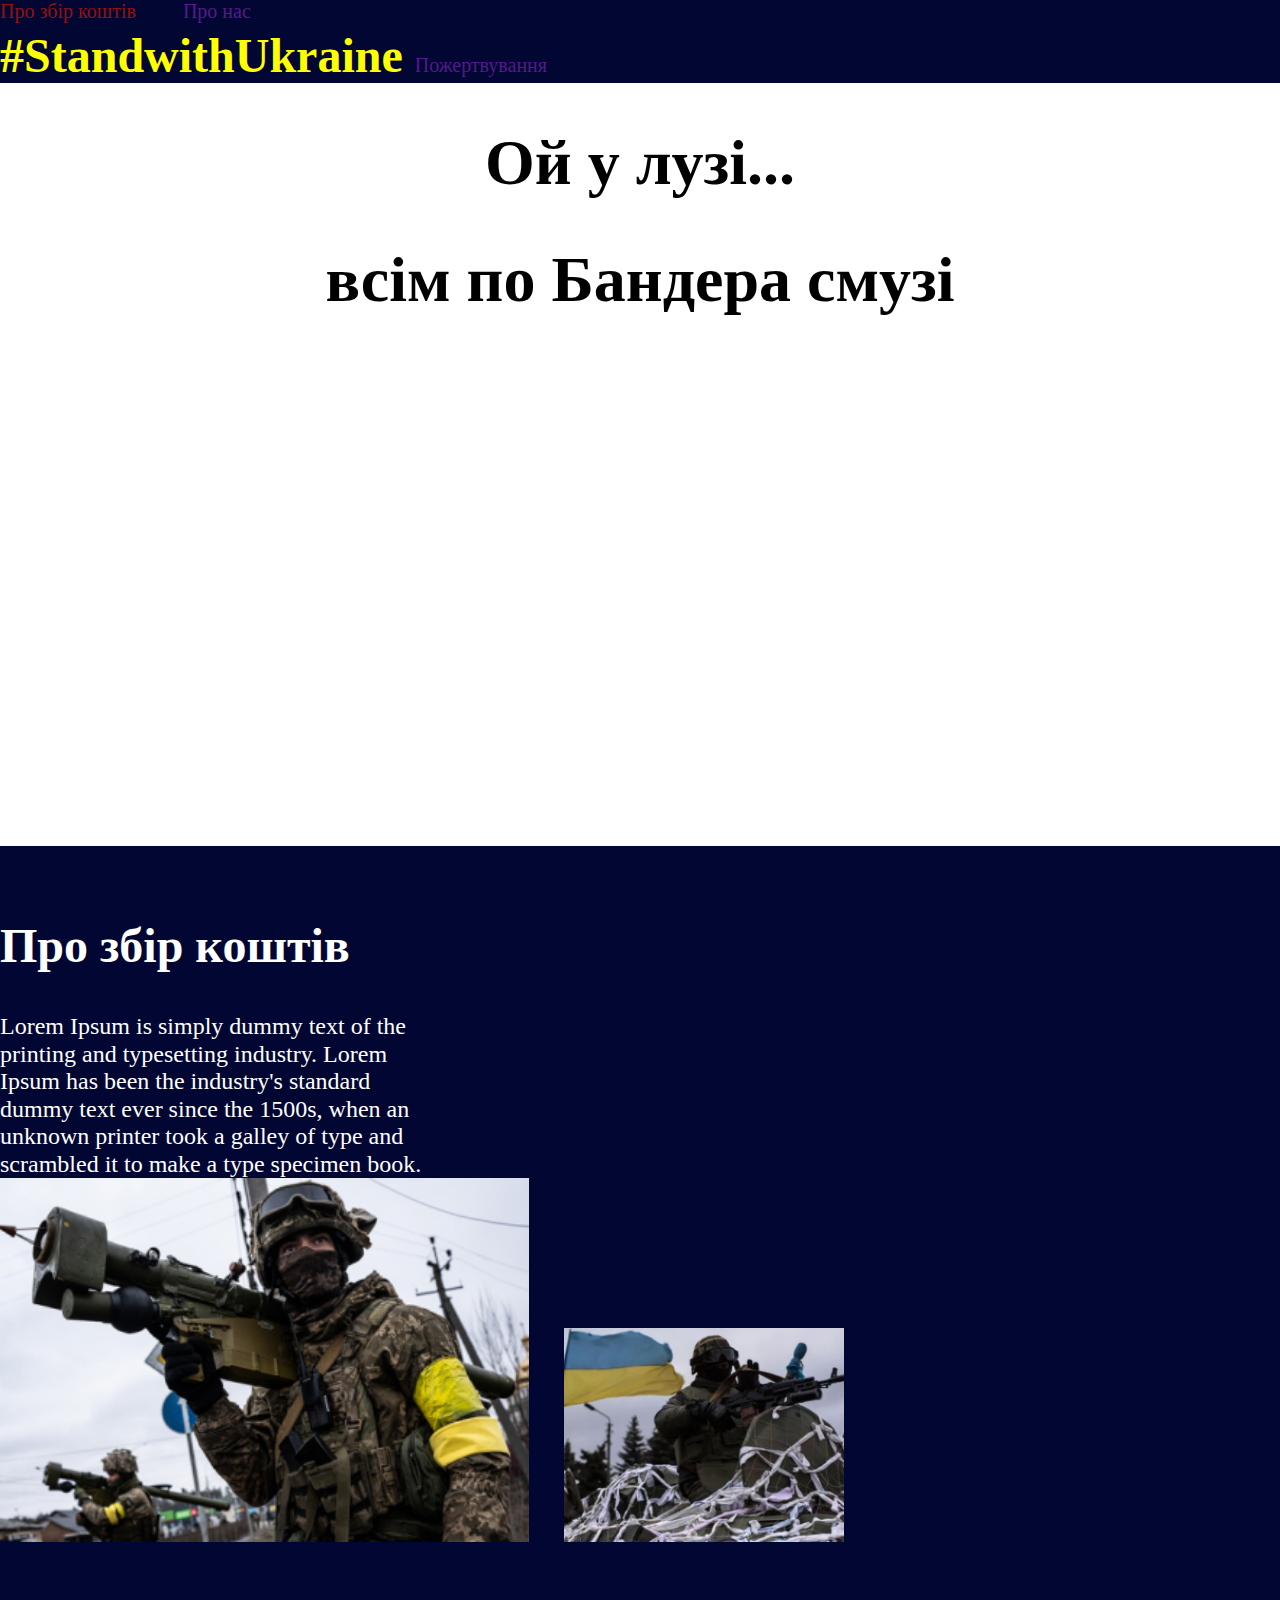
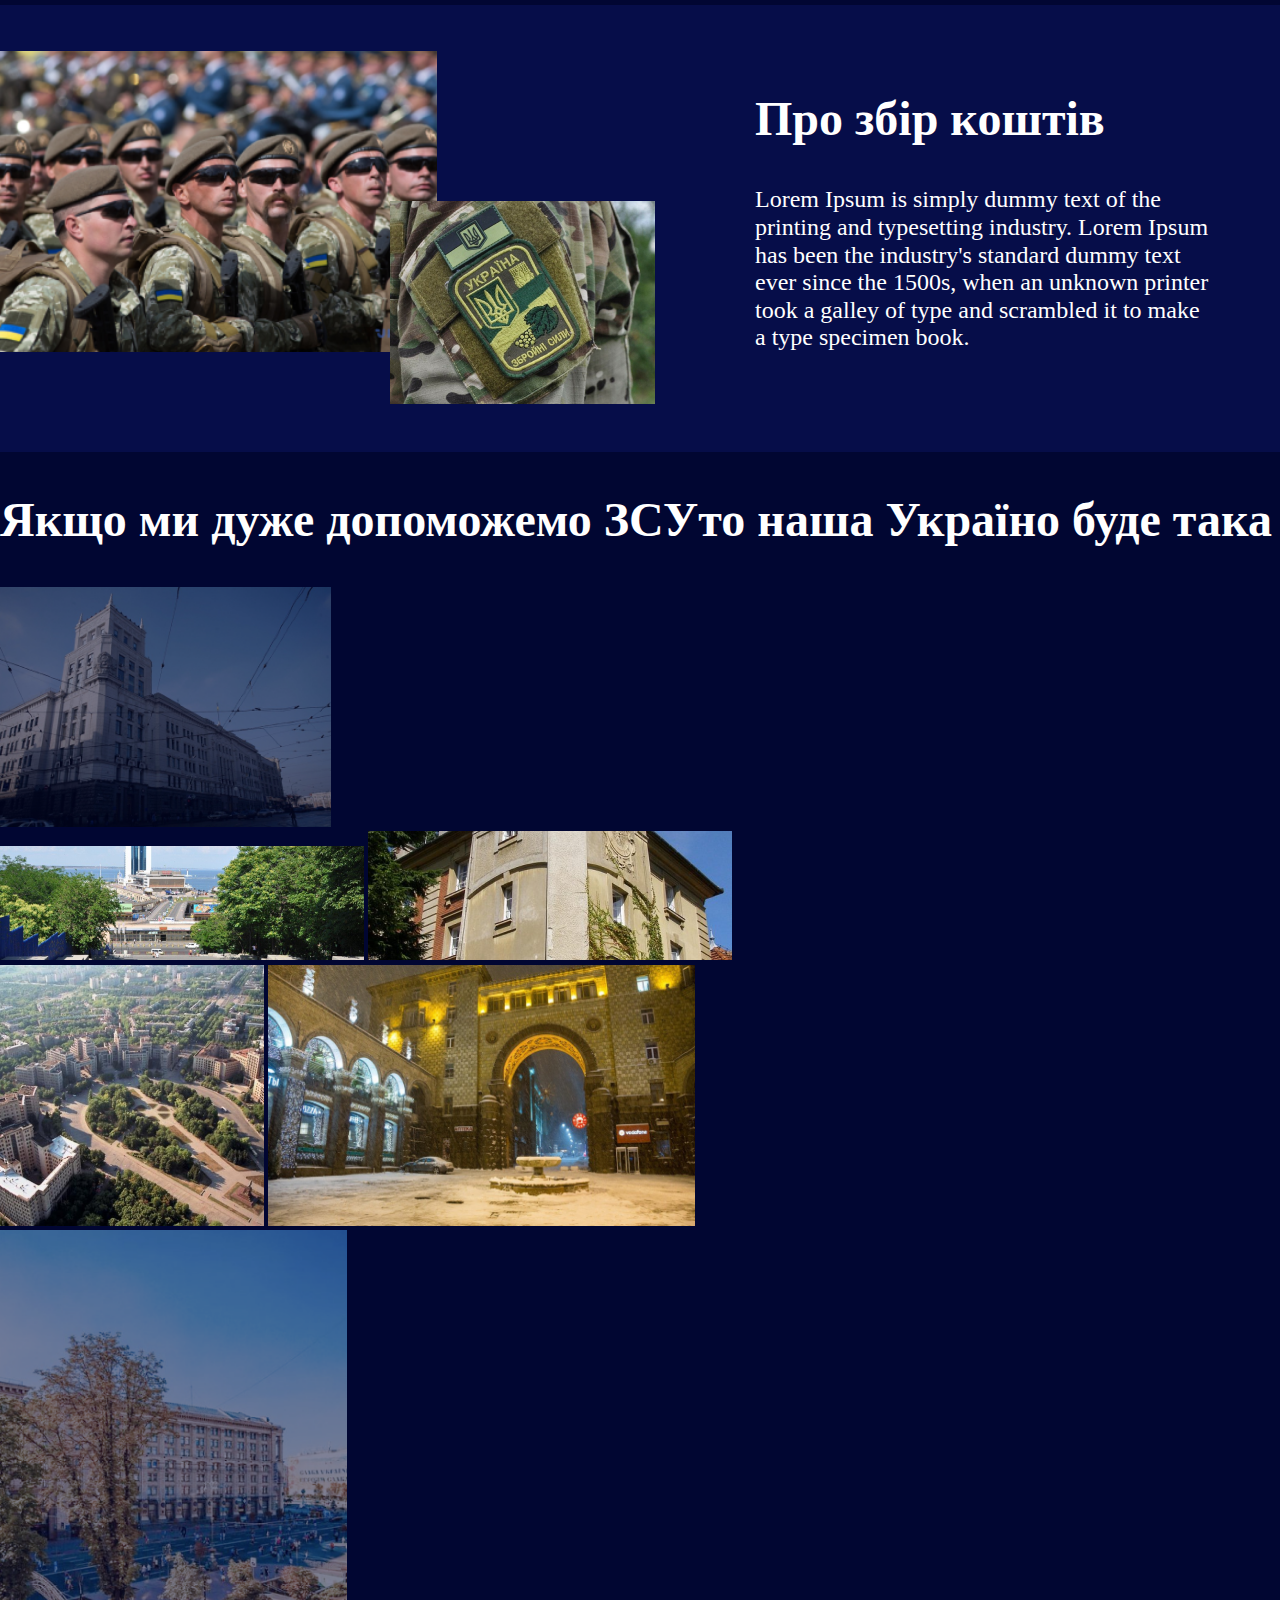
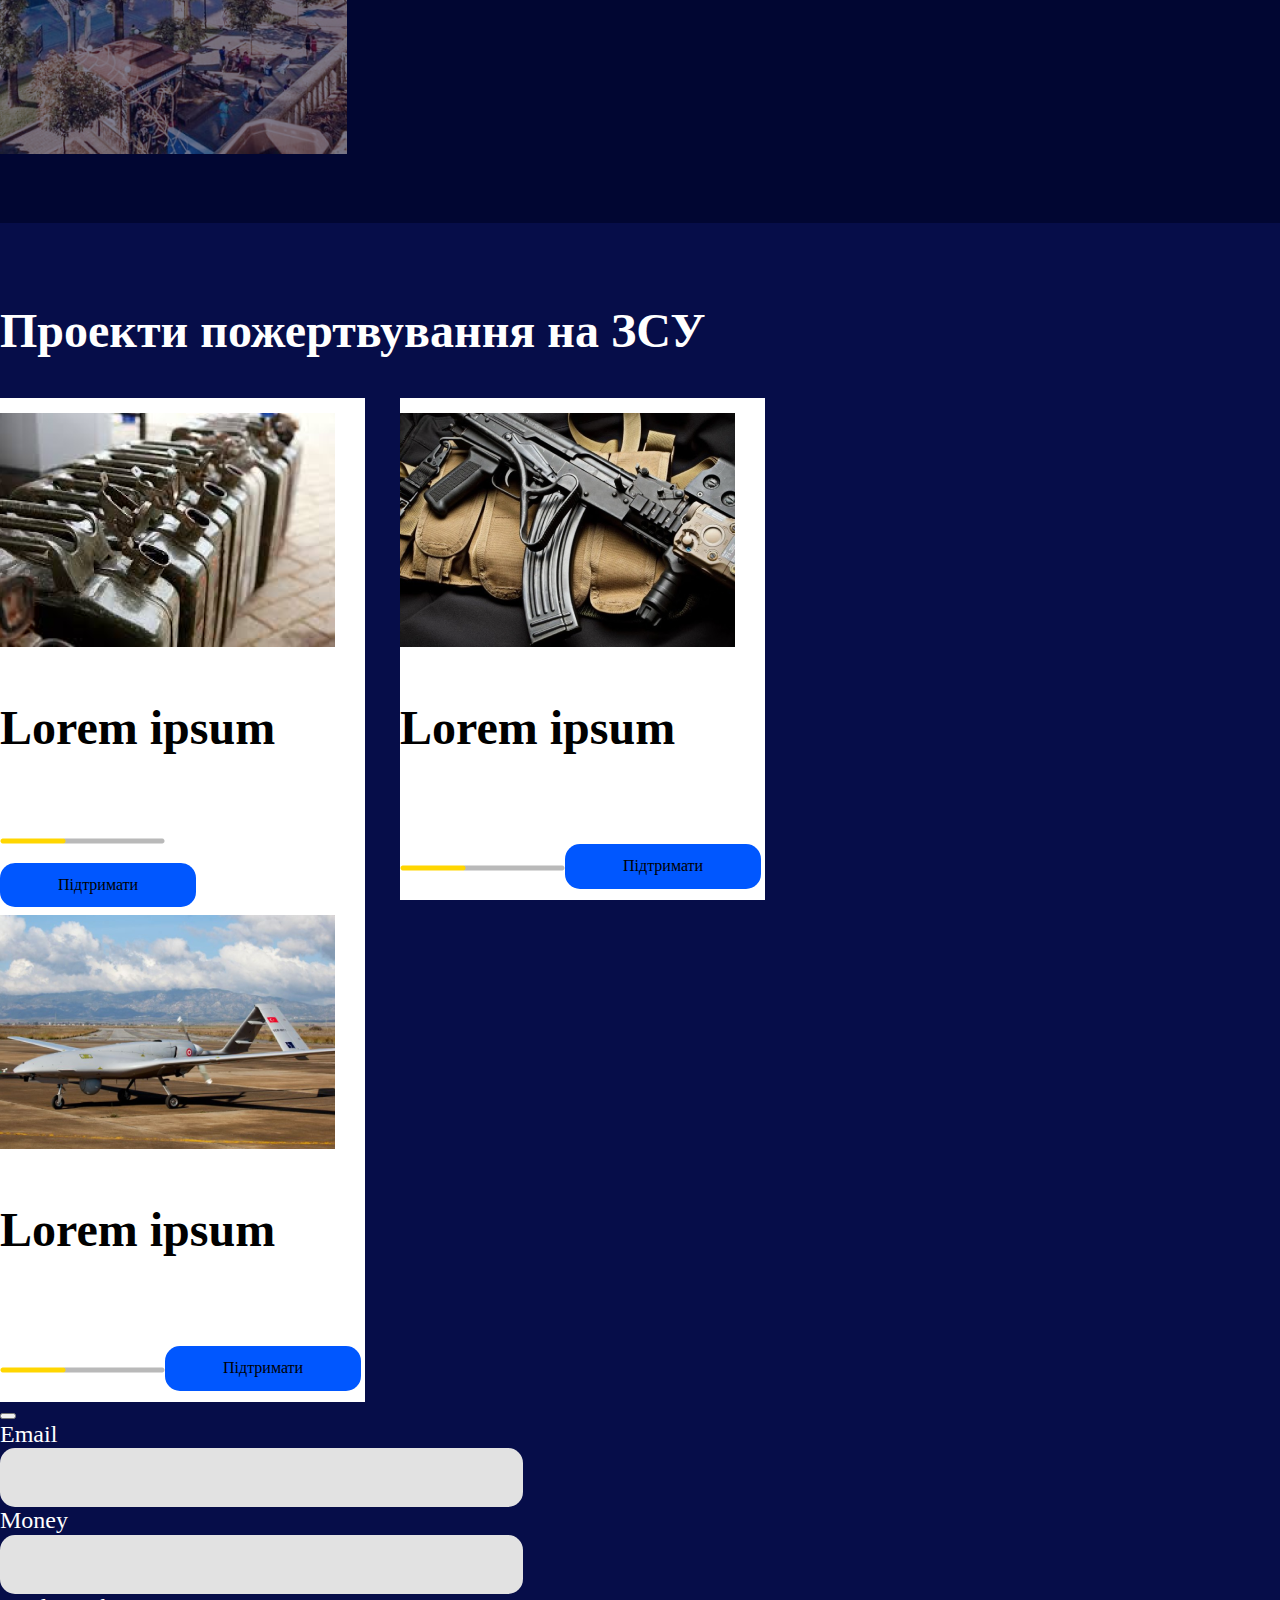
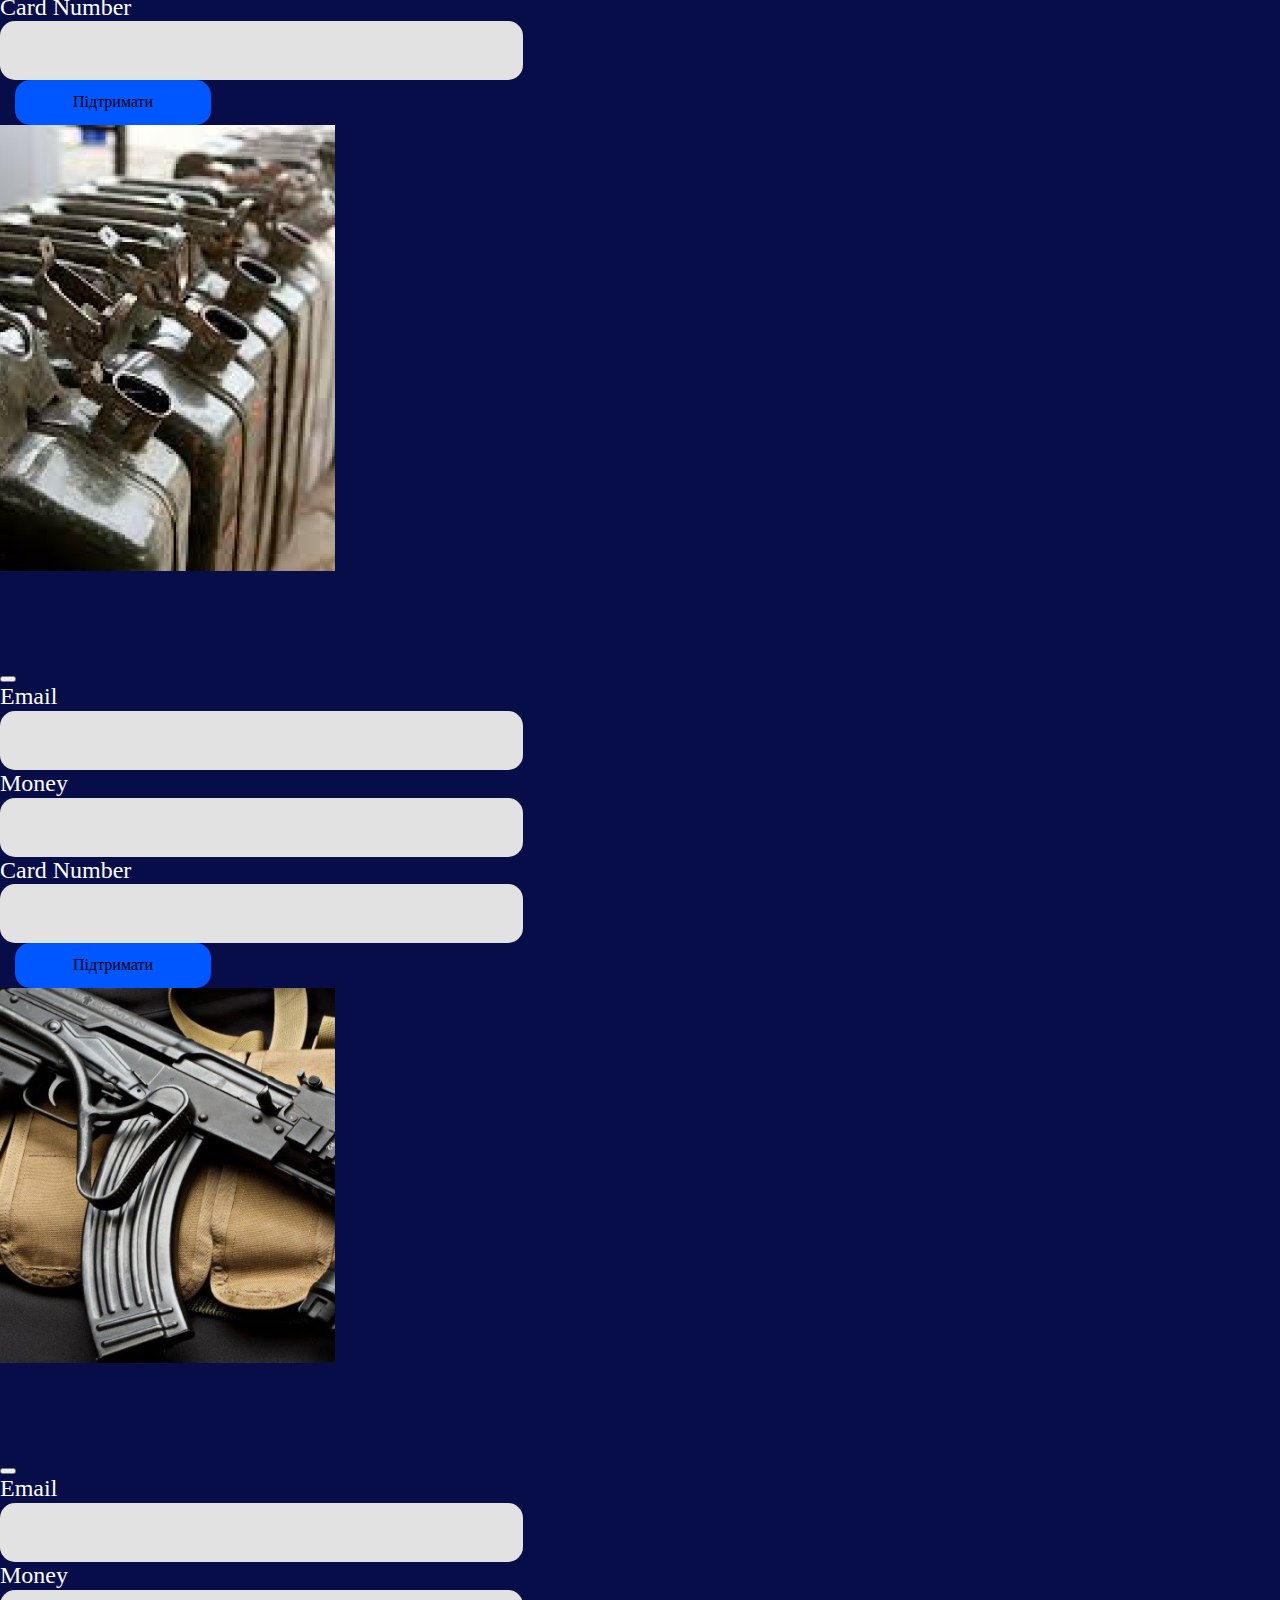
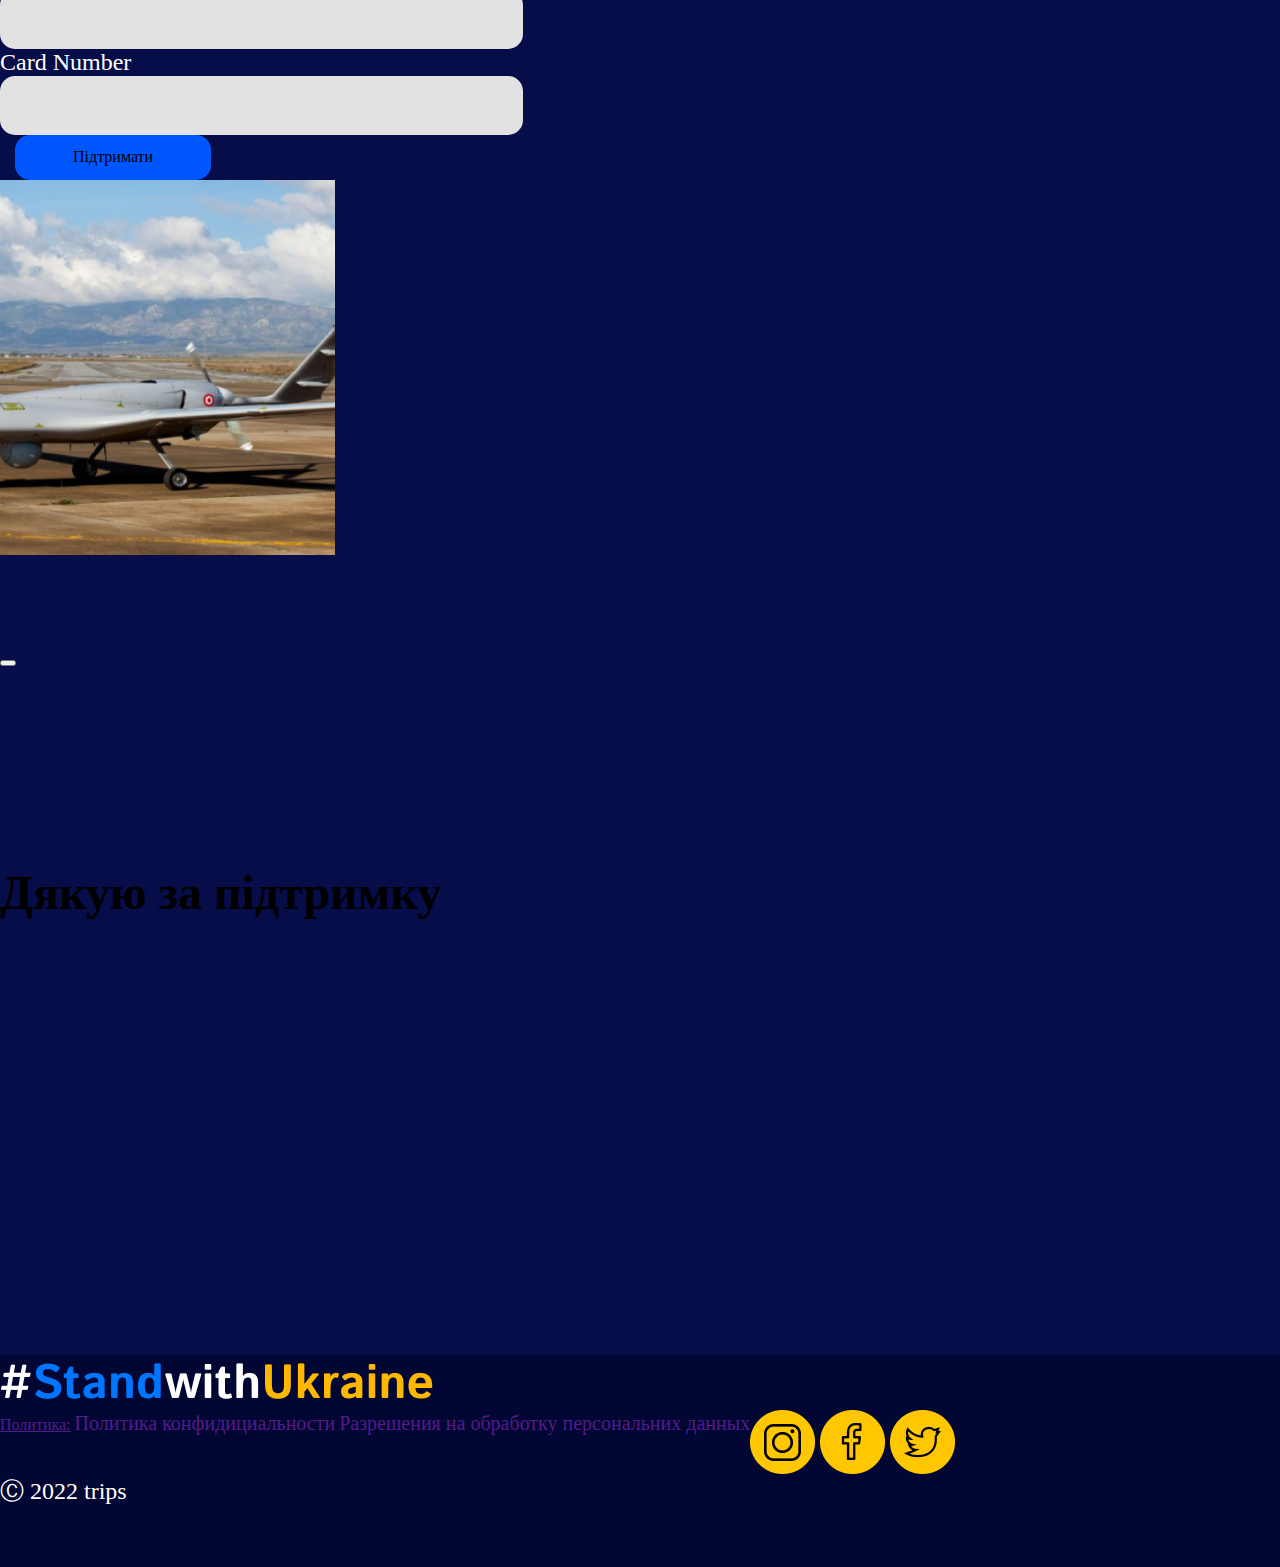
==== commit 5b571325: "2kyrs-mini-prodjeck" ====
--- a/index.html
+++ b/index.html
@@ -39,7 +39,7 @@
             </div>
         </section>
         <section class="section2-main">
-            <div class="container">
+            <div class="container-fluid">
                 <div class="div-general-section2-main align-items-start d-flex">
                     <div class="div-general-section2-main__div-text">
                         <h2 class="div-general-section2-main__title">Про збір коштів</h2>
@@ -265,98 +265,6 @@
                         </div>
                     </div>
                 </div>
-
-
-                <!-- <div class="div-general-modal-windov-section5-main1 active justify-content-center">
-                    <div class="div-content-modal-windov d-blok flex-column ">
-                        <div>
-                            <p class="div-content-modal-windov__text text-secondary">Email</p>
-                            <input type="text" class="div-content-modal-windov__input">
-                        </div>
-                        <div>
-                            <p class="div-content-modal-windov__text text-secondary">Money</p>
-                            <input type="text" class="div-content-modal-windov__input">
-                        </div>
-                        <div>
-                            <p class="div-content-modal-windov__text text-secondary">Card Number</p>
-                            <input type="text" class="div-content-modal-windov__input">
-                        </div>
-                        <div>
-                            <p class="div-content-modal-windov__text text-secondary">Pin</p>
-                            <input type="text" class="div-content-modal-windov__input2">
-                        </div>
-                        <img class="div-content-modal-windov__img" src="./img/Rectangle39.png" alt="">
-                        <a href=""><button class="div-general-section5-main__button text-white">Підтримати</button></a>
-                    </div>
-                    <div class="div-img-modal-windov flex-column align-items-end">
-                        <svg class="icon icon-Group-8-1">
-                            <use xlink:href="/img/symbol-defs.svg#icon-Group-8-1"></use>
-                        </svg>
-                        <img src="./img/Rectangle38.png" alt="">
-                    </div>
-                </div>
-                <div class="div-general-modal-windov-section5-main2">
-                    <div class="div-content-modal-windov d-flex flex-column ">
-                        <div>
-                            <p class="div-content-modal-windov__text text-secondary">Email</p>
-                            <input type="text" class="div-content-modal-windov__input">
-                        </div>
-                        <div>
-                            <p class="div-content-modal-windov__text text-secondary">Money</p>
-                            <input type="text" class="div-content-modal-windov__input">
-                        </div>
-                        <div>
-                            <p class="div-content-modal-windov__text text-secondary">Card Number</p>
-                            <input type="text" class="div-content-modal-windov__input">
-                        </div>
-                        <div>
-                            <p class="div-content-modal-windov__text text-secondary">Pin</p>
-                            <input type="text" class="div-content-modal-windov__input2">
-                        </div>
-                        <img class="div-content-modal-windov__img" src="./img/Rectangle39.png" alt="">
-                        <a href=""><button class="div-general-section5-main__button text-white">Підтримати</button></a>
-                    </div>
-                    <div class="div-img-modal-windov flex-column align-items-end">
-                        <svg class="icon icon-Group-8-1">
-                            <use xlink:href="/img/symbol-defs.svg#icon-Group-8-1"></use>
-                        </svg>
-                        <img src="./img/Rectangle39.png" alt="">
-                    </div>
-                </div>
-                <div class="div-general-modal-windov-section5-main3 justify-content-center">
-                    <div class="div-content-modal-windov d-flex flex-column ">
-                        <div>
-                            <p class="div-content-modal-windov__text text-secondary">Email</p>
-                            <input type="text" class="div-content-modal-windov__input">
-                        </div>
-                        <div>
-                            <p class="div-content-modal-windov__text text-secondary">Money</p>
-                            <input type="text" class="div-content-modal-windov__input">
-                        </div>
-                        <div>
-                            <p class="div-content-modal-windov__text text-secondary">Card Number</p>
-                            <input type="text" class="div-content-modal-windov__input">
-                        </div>
-                        <div>
-                            <p class="div-content-modal-windov__text text-secondary">Pin</p>
-                            <input type="text" class="div-content-modal-windov__input2">
-                        </div>
-                        <img class="div-content-modal-windov__img" src="./img/Rectangle39.png" alt="">
-                        <a href=""><button class="div-general-section5-main__button text-white">Підтримати</button></a>
-                    </div>
-                    <div class="div-img-modal-windov flex-column align-items-end">
-                        <svg class="icon icon-Group-8-1">
-                            <use xlink:href="/img/symbol-defs.svg#icon-Group-8-1"></use>
-                        </svg>
-                        <img src="./img/Rectangle40.png" alt="">
-                    </div>
-                </div>
-                <div class="div-general-modal-windov-end-section5-main d-flex flex-column justify-content-center">
-                    <a class="div-general-modal-windov-end-section5-main__button"><svg class="icon icon-Group-8-1">
-                            <use xlink:href="/img/symbol-defs.svg#icon-Group-8-1"></use>
-                        </svg></a>
-                    <h4 class="div-general-modal-windov-end-section5-main__text">Дякую за підтримку!</h4>
-                </div> -->
             </div>
         </section>
     </main>
@@ -375,9 +283,9 @@
                     <div class="d-flex flex-column align-items-center div-general-footer__content-button1">
                         <p class="text-center div-general-footer__content-button1-p">Соц-сети:</p>
                         <div class="div-general-footer__content-button2">
-                            <a href=""><img src="./img/Group4inst.png" alt=""></a>
-                            <a href=""><img src="./img/Group5fb.png" alt=""></a>
-                            <a href=""><img src="./img/Group6twitter.png" alt=""></a>
+                            <a href=""><img class="footer-img" src="./img/Group4inst.png" alt=""></a>
+                            <a href=""><img class="footer-img" src="./img/Group5fb.png" alt=""></a>
+                            <a href=""><img class="footer-img" src="./img/Group6twitter.png" alt=""></a>
                         </div>
                     </div>
                 </div>
--- a/css/style.css
+++ b/css/style.css
@@ -180,6 +180,18 @@
     margin: 0px;
   }
 }
+input:focus {
+  border: 1px;
+}
+
+button:focus {
+  border: none;
+}
+
+a:hover {
+  color: rgb(149, 17, 17);
+}
+
 .div-general-section1-main {
   background-image: url(/img/Фон.png);
   height: 720px;
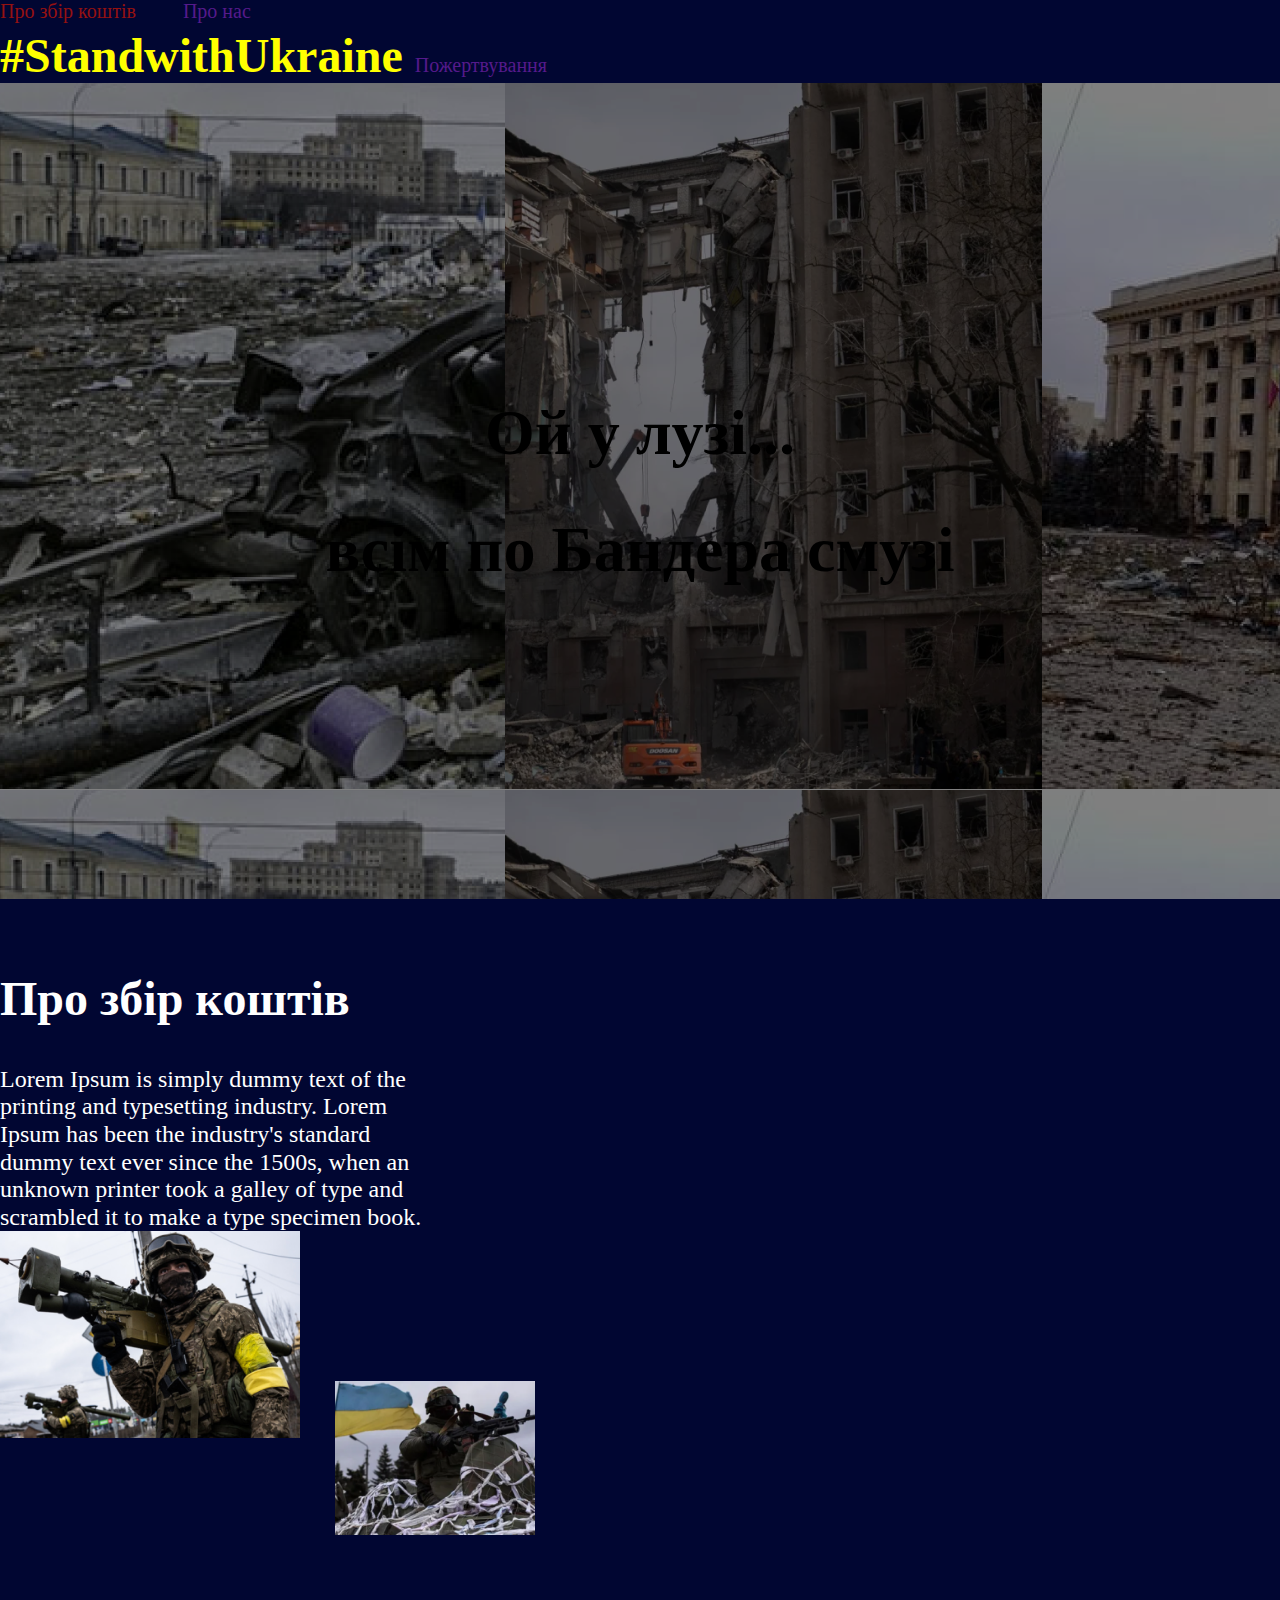
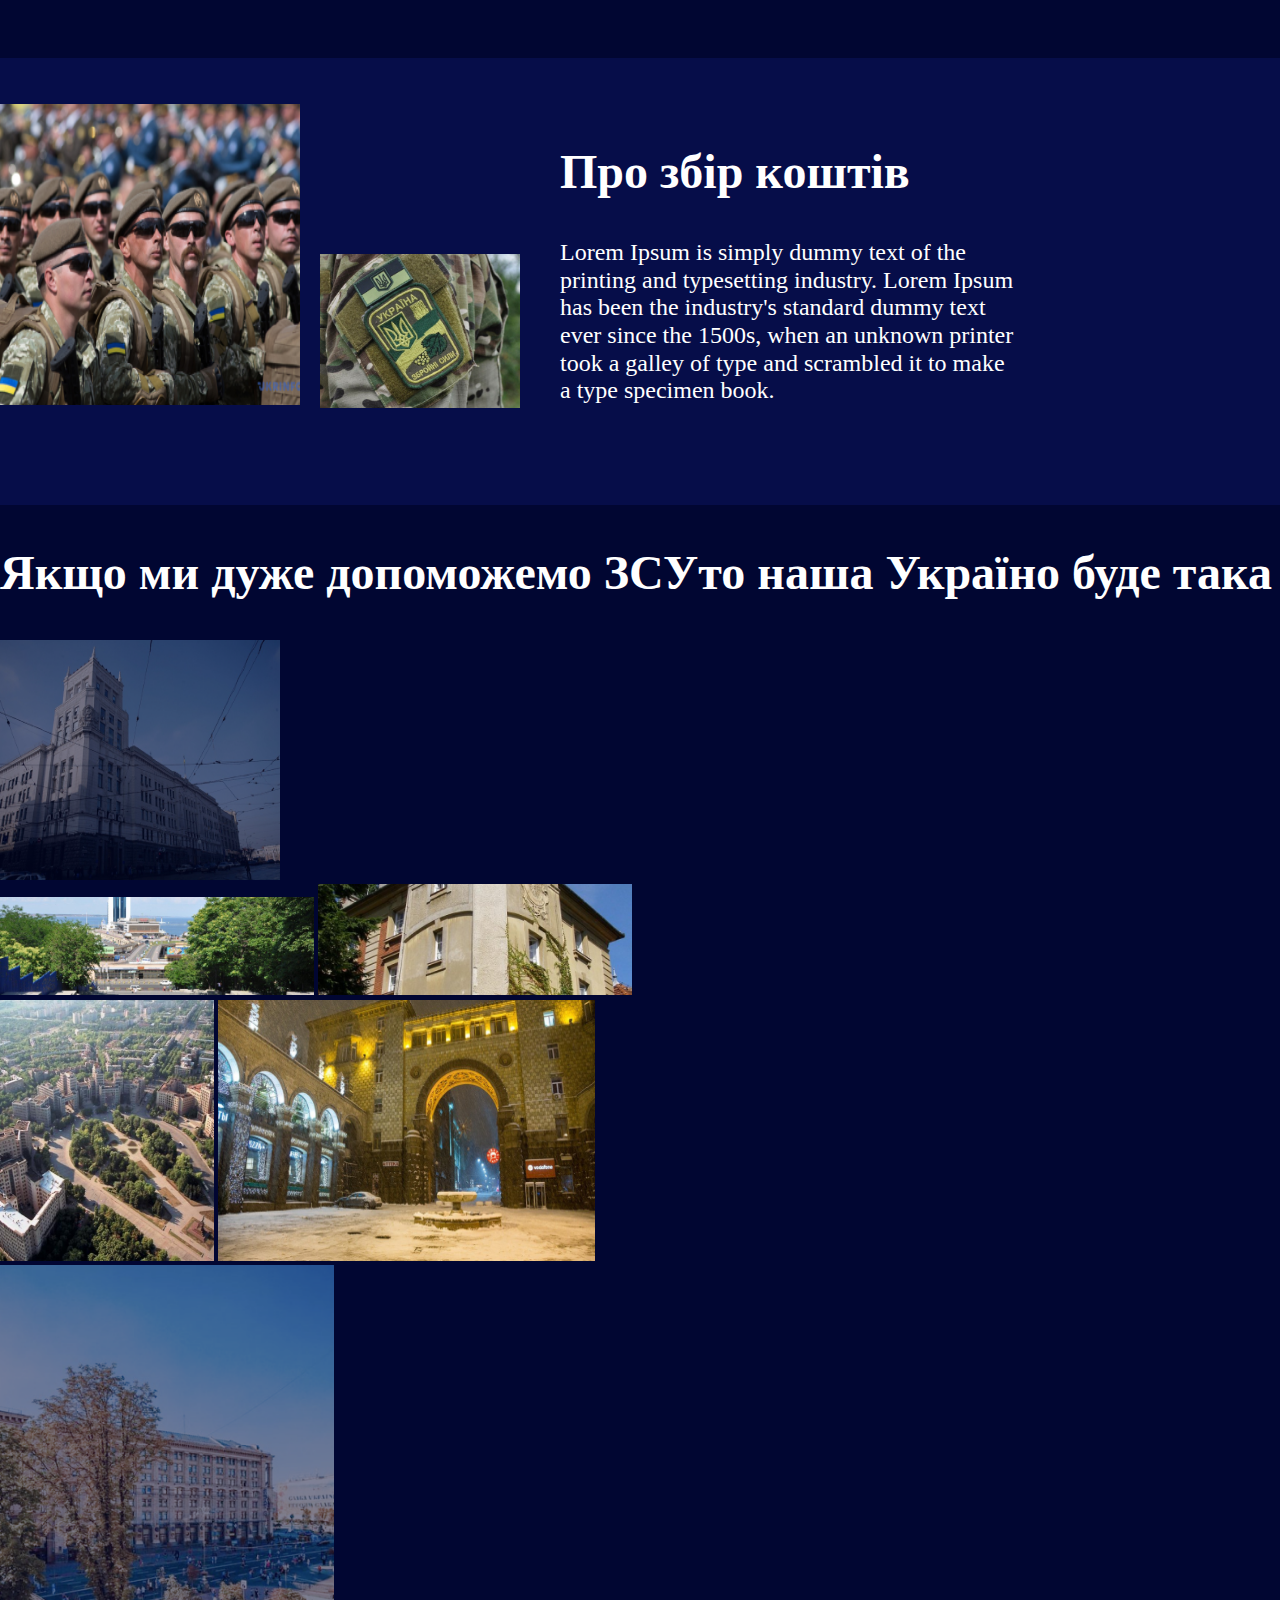
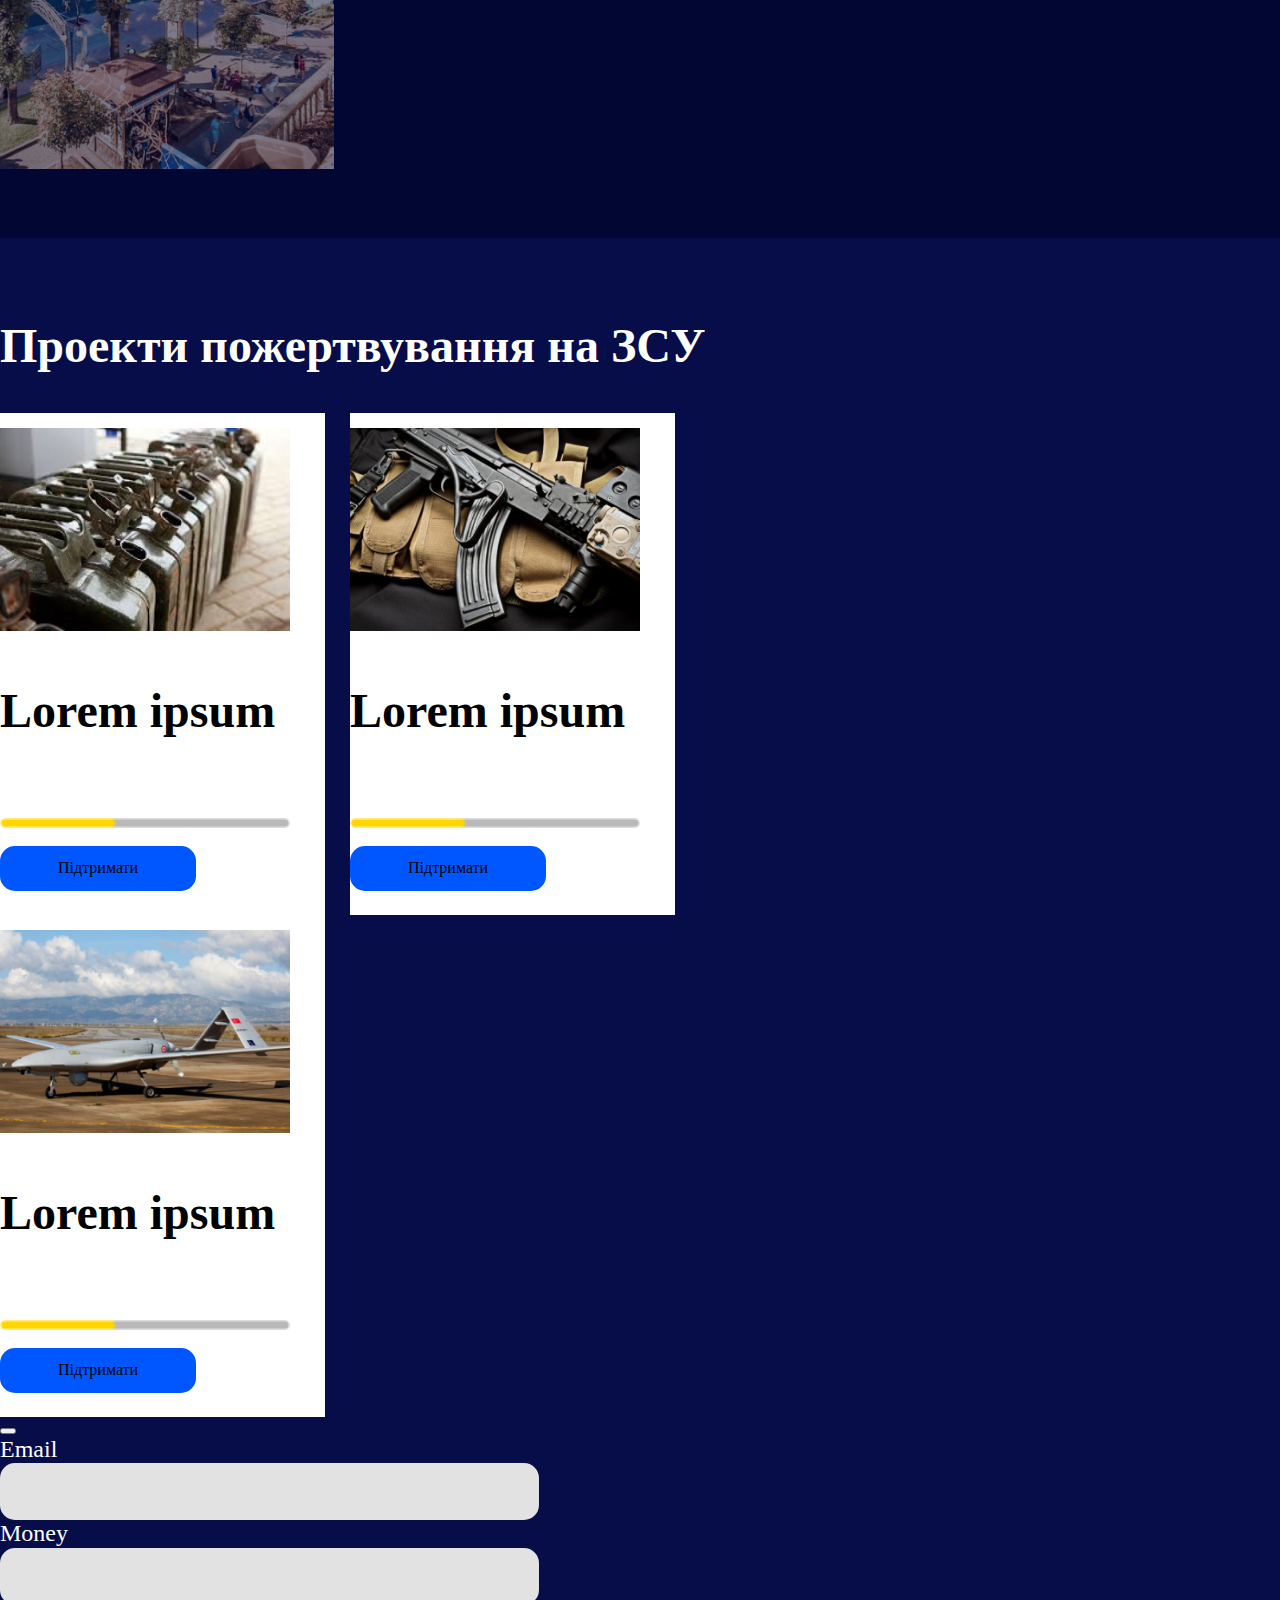
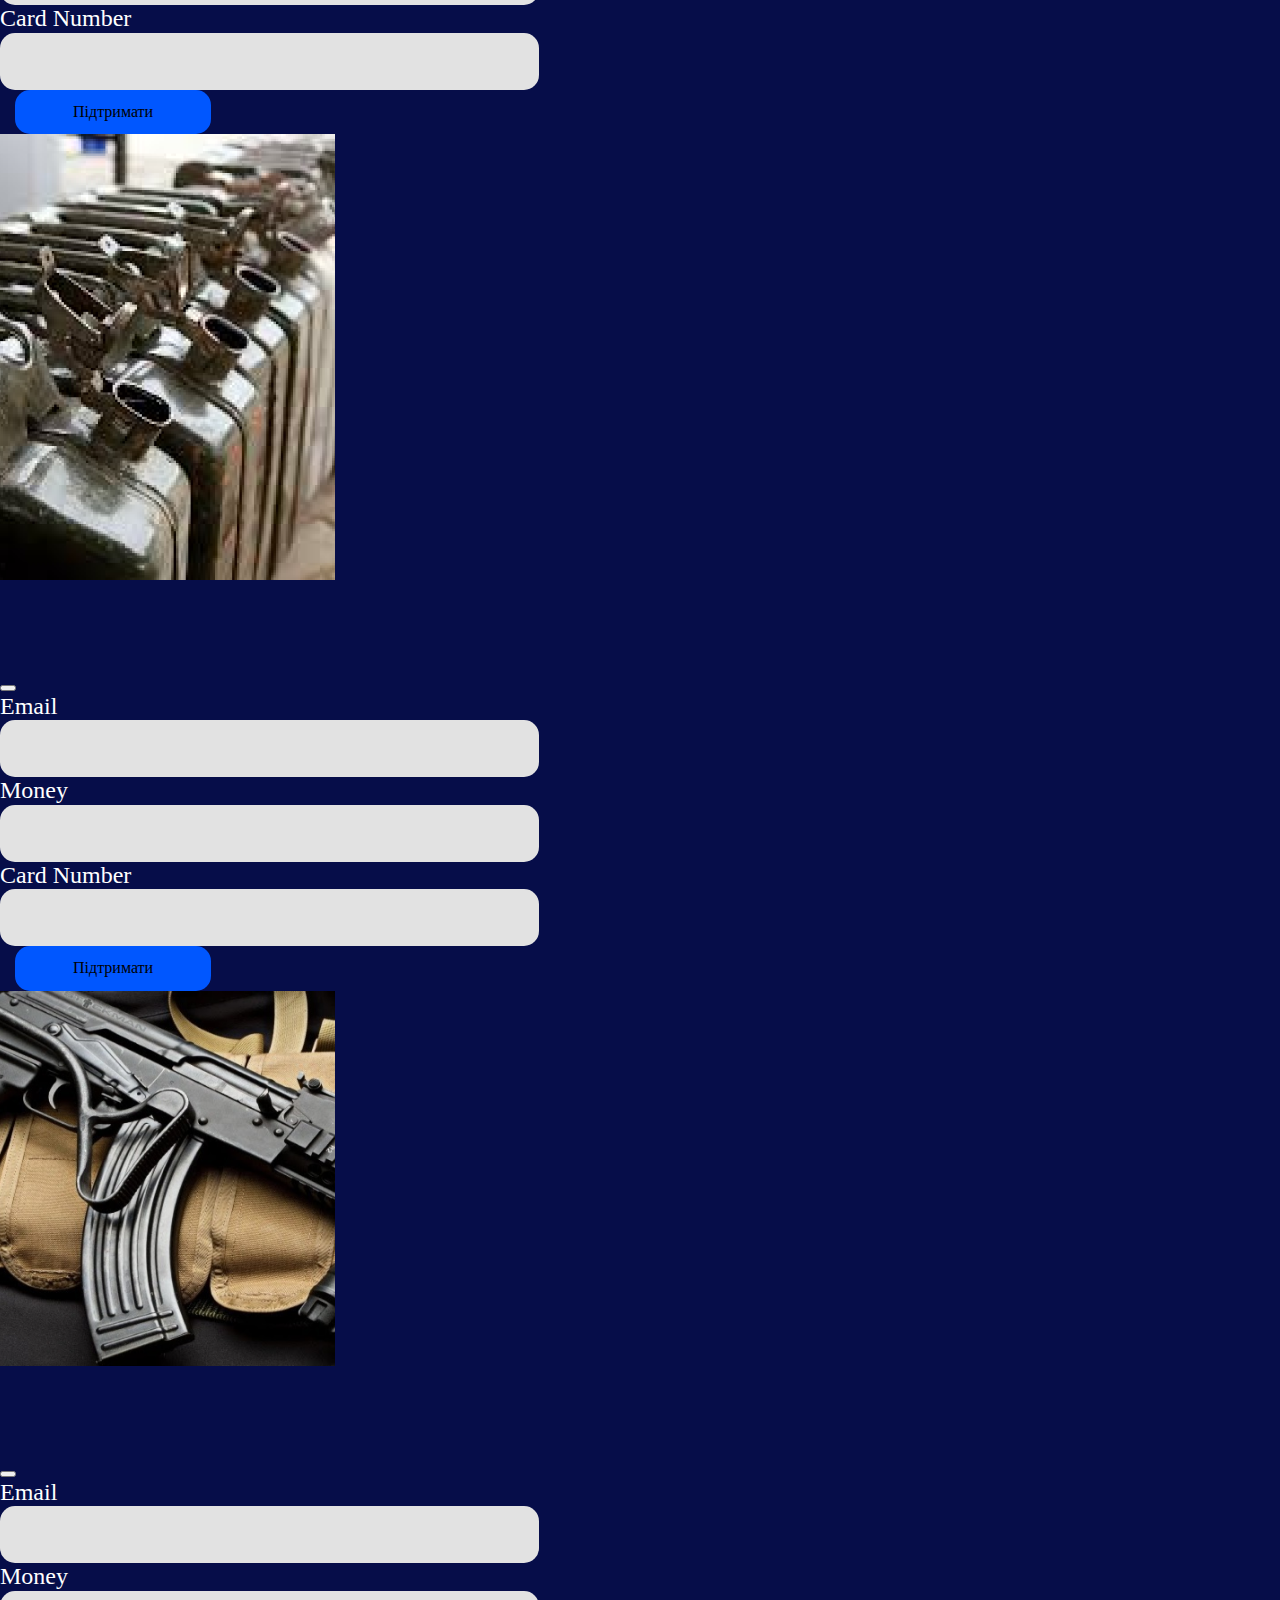
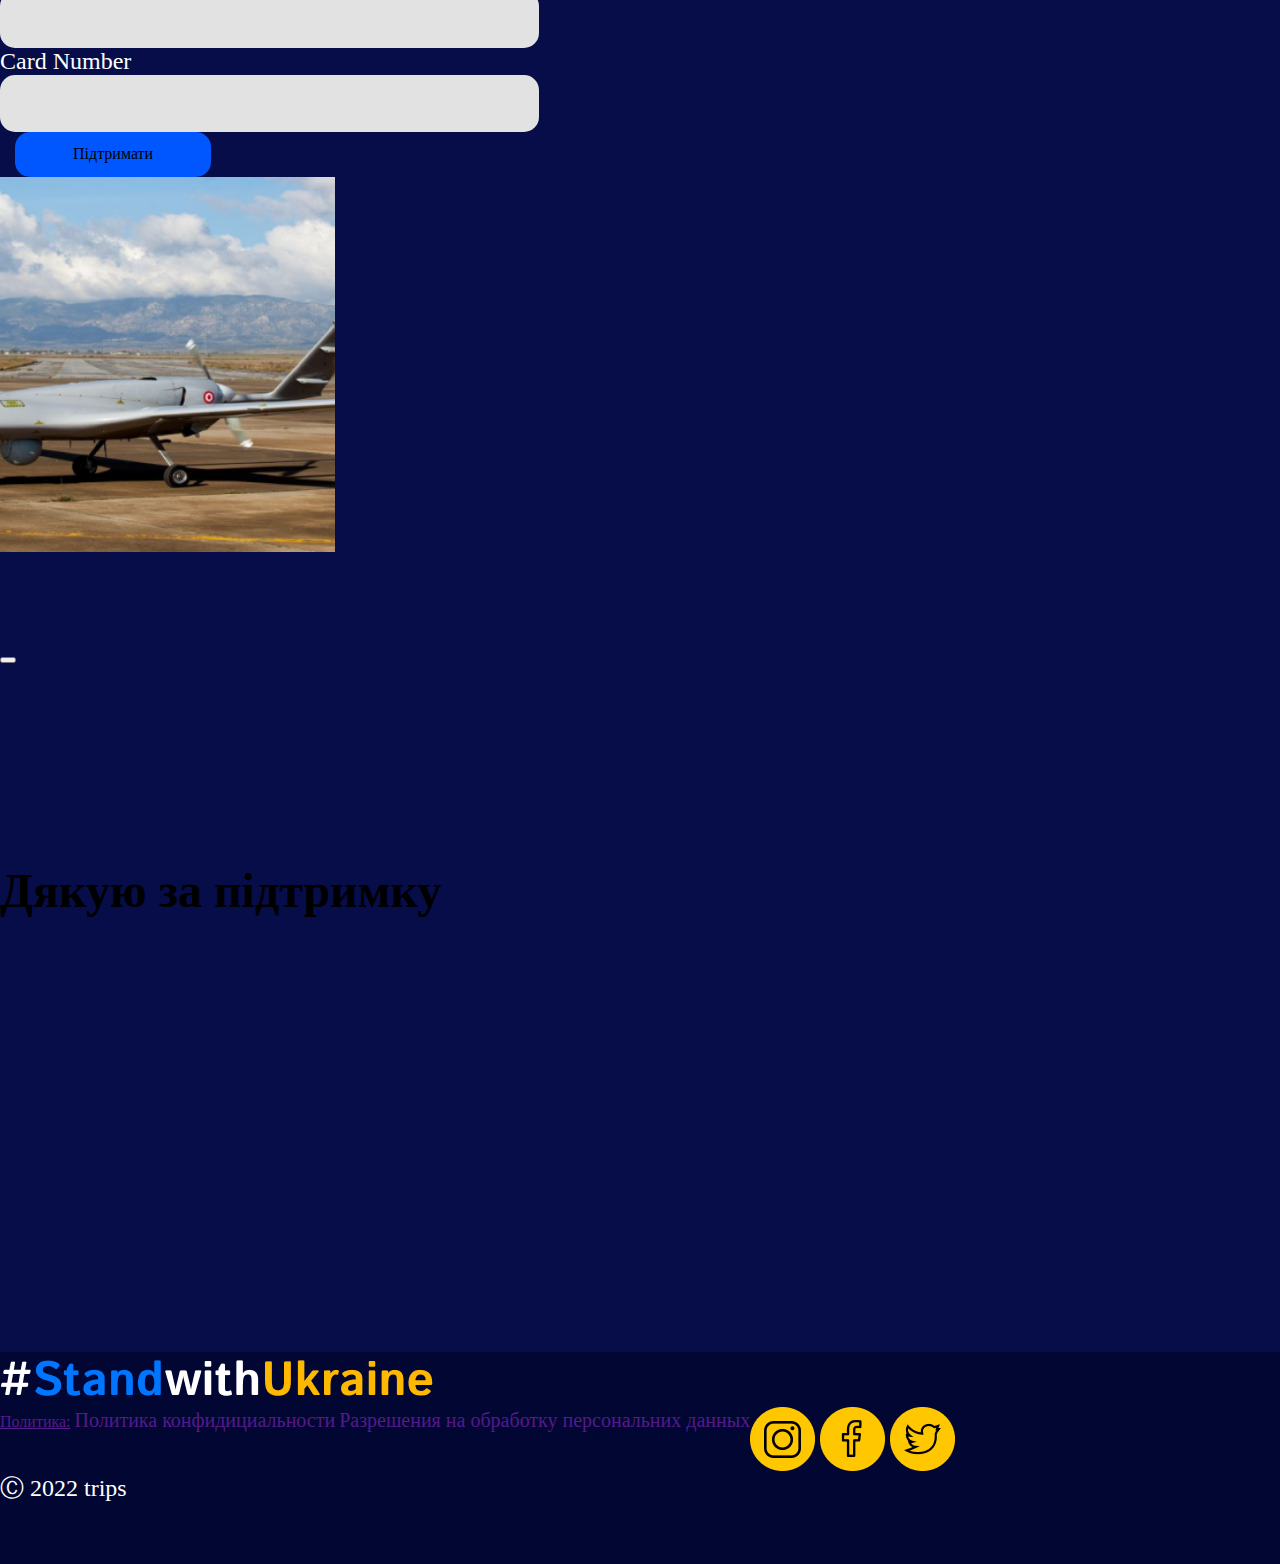
==== commit 65836cda: "2kyrs-mini-prodjec" ====
--- a/index.html
+++ b/index.html
@@ -40,7 +40,7 @@
         </section>
         <section class="section2-main">
             <div class="container-fluid">
-                <div class="div-general-section2-main align-items-start d-flex">
+                <div class="div-general-section2-main d-flex">
                     <div class="div-general-section2-main__div-text">
                         <h2 class="div-general-section2-main__title">Про збір коштів</h2>
                         <p class="div-general-section2-main__text">Lorem Ipsum is simply dummy text of the printing and
@@ -48,7 +48,7 @@
                             1500s, when an unknown printer took a galley of type and scrambled it to make a type
                             specimen book.</p>
                     </div>
-                    <div class="div-general-section2-main__div-img d-blok align-items-start">
+                    <div class="div-general-section2-main__div-img d-blok">
                         <img src="./img/Rectangl7.png" alt="" class="div-general-section2-main__img1">
                         <img src="./img/Rectangl9.png" alt="" class="div-general-section2-main__img2">
                     </div>
--- a/css/style.css
+++ b/css/style.css
@@ -4,6 +4,17 @@
   padding: 0px 0px 61px;
 }
 
+.footer-img {
+  transition-property: transform;
+  transition-duration: 100ms;
+  transition-timing-function: cubic-bezier(0.165, 0.84, 0.44, 1);
+  transform: rotate(0deg);
+}
+
+.footer-img:hover {
+  transform: rotate(-360deg);
+}
+
 .div-general-footer__text3 {
   width: 401px;
 }
@@ -24,7 +35,7 @@
   display: none;
 }
 
-@media (max-width: 480px) {
+@media (max-width: 767px) {
   .div-general-footer__content-text-2 {
     width: 120px;
   }
@@ -36,7 +47,7 @@
   }
   .div-general-footer__content-button2 {
     display: flex;
-    gap: 80px;
+    gap: 60px;
   }
   .div-general-footer__content-button1 {
     gap: 20px;
@@ -47,6 +58,9 @@
   }
   footer {
     padding: 0px;
+  }
+  .div-general-footer__title {
+    width: 320px;
   }
 }
 header {
@@ -99,9 +113,18 @@
     display: none;
   }
 }
-@media (max-width: 480px) {
+@media (max-width: 767px) {
   .div-general-header__nav-link {
     display: none;
+  }
+  .div-general-header__nav-span {
+    font-size: 30px;
+  }
+  .div-general-header__nav-link2 {
+    font-size: 30px;
+  }
+  .div-general-header__nav {
+    gap: 0px;
   }
 }
 h1 {
@@ -143,6 +166,7 @@
   border-radius: 15px;
   border: 0px;
   background-color: #E2E2E2;
+  padding: 0px 0px 0px 20px;
 }
 
 a {
@@ -162,7 +186,7 @@
     max-width: none;
   }
 }
-@media (max-width: 480px) {
+@media (max-width: 767px) {
   h1 {
     font-weight: 700;
     font-size: 35px;
@@ -175,7 +199,7 @@
   }
   p {
     font-weight: 400;
-    font-size: 20px;
+    font-size: 17px;
     color: white;
     margin: 0px;
   }
@@ -193,22 +217,27 @@
 }
 
 .div-general-section1-main {
-  background-image: url(/img/Фон.png);
-  height: 720px;
-}
-
-@media (max-width: 480px) {
+  padding: 270px 0px;
+}
+
+@media (max-width: 767px) {
   .div-general-section1-main {
-    height: 600px;
-  }
-}
+    padding: 230px 0px;
+  }
+}
+.section1-main {
+  background-image: url(/img/Фон2.png);
+}
+
 .section2-main {
   background-color: #010632;
 }
 
 .div-general-section2-main {
-  gap: 85px;
+  gap: 25px;
   padding: 32px 0px 63px;
+  justify-content: center;
+  align-items: start;
 }
 .div-general-section2-main__text {
   width: 443px;
@@ -217,9 +246,14 @@
   gap: 35px;
   height: 364px;
   display: block;
+  align-items: start;
 }
 .div-general-section2-main__img2 {
   padding: 0px 0px 0px 200px;
+  width: 200px;
+}
+.div-general-section2-main__img1 {
+  width: 300px;
 }
 
 @media (min-width: 1024px) {
@@ -245,21 +279,35 @@
     width: 350px;
     padding: 10px 0px 0px 200px;
   }
-}
-@media (max-width: 480px) {
+  .div-general-section2-main__div-img {
+    max-width: 340px;
+  }
+}
+@media (max-width: 767px) {
   .div-general-section2-main__img1 {
     width: 280px;
   }
   .div-general-section2-main__img2 {
-    padding: 10px 0px 0px 180px;
+    padding: 10px 0px 0px 0px;
+    width: 200px;
+  }
+  .div-general-section2-main__div-img {
+    display: flex;
+    flex-direction: column;
+    align-items: center;
+    gap: 0px;
   }
   .div-general-section2-main {
     flex-direction: column;
+    align-items: center;
     gap: 20px;
   }
+  .div-general-section2-main__text {
+    width: 300px;
+  }
 }
 .div-general-section3-main {
-  gap: 390px;
+  gap: 260px;
   padding: 46px 0px 100px;
 }
 .div-general-section3-main__div-text-text {
@@ -269,10 +317,14 @@
   position: relative;
   gap: 35px;
 }
+.div-general-section3-main__div-img-1 {
+  width: 300px;
+}
 .div-general-section3-main__div-img-2 {
   position: absolute;
   top: 150px;
-  left: 390px;
+  left: 320px;
+  width: 200px;
 }
 .div-general-section3-main__div-text-title2 {
   display: none;
@@ -320,13 +372,12 @@
     top: 185px;
   }
 }
-@media (max-width: 480px) {
+@media (max-width: 767px) {
   .div-general-section3-main__div-img-1 {
     width: 280px;
   }
   .div-general-section3-main__div-img-2 {
     position: static;
-    margin: 10px 0px 0px 260px;
     width: 200px;
     height: 150px;
   }
@@ -344,6 +395,14 @@
   .div-general-section3-main__div-text-title {
     display: none;
   }
+  .div-general-section3-main__div-img {
+    display: flex;
+    flex-direction: column;
+    align-items: center;
+  }
+  .div-general-section3-main__div-text-text {
+    width: 300px;
+  }
 }
 .section4 {
   background-color: #010632;
@@ -351,34 +410,42 @@
 }
 
 .section4-img-div1 {
-  gap: 37px;
+  gap: 30px;
 }
 .section4-img-div1__img {
   gap: 21px;
 }
 .section4-img-div1__img1 {
   height: 240px;
+  width: 280px;
+}
+.section4-img-div1__img-img2 {
+  width: 314px;
+}
+.section4-img-div1__img-img1 {
+  width: 314px;
 }
 
 .section4-img-div2 {
-  gap: 42px;
+  gap: 35px;
 }
 .section4-img-div2__img1 {
   height: 261px;
+  width: 214px;
 }
 .section4-img-div2__img2 {
   height: 261px;
-  width: 427px;
+  width: 377px;
 }
 
 .div-general-section4-main {
   gap: 30px;
 }
 .div-general-section4-main__div-img {
-  gap: 37px;
+  gap: 30px;
 }
 .div-general-section4-main__img-1 {
-  height: 524px;
+  height: 504px;
 }
 .div-general-section4-main__p {
   display: none;
@@ -436,9 +503,9 @@
     padding: 10px 0px 0px;
   }
 }
-@media (max-width: 480px) {
+@media (max-width: 767px) {
   .section4 {
-    height: 617px;
+    height: 647px;
   }
   .div-general-section4-main__div-title {
     display: none;
@@ -452,29 +519,29 @@
     position: relative;
   }
   .section4-img-div1__img1 {
-    height: 300px;
-    width: 200px;
+    height: 280px;
+    width: 140px;
     order: 2;
     position: absolute;
     left: 10px;
   }
   .section4-img-div2__img1 {
     height: 180px;
-    width: 210px;
+    width: 140px;
     order: 2;
     position: absolute;
     right: 10px;
   }
   .section4-img-div2__img2 {
-    height: 300px;
-    width: 200px;
+    height: 280px;
+    width: 130px;
     position: absolute;
     right: 20px;
     top: 190px;
   }
   .section4-img-div1__img-img2 {
-    height: 180px;
-    width: 210px;
+    height: 160px;
+    width: 150px;
     position: absolute;
     top: 310px;
   }
@@ -482,7 +549,7 @@
     position: relative;
   }
   .div-general-section4-main__p {
-    width: 440px;
+    width: 310px;
     text-align: center;
     display: block;
     padding: 10px 0px 0px;
@@ -497,11 +564,14 @@
   gap: 65px;
 }
 .div-general-section5-main__card {
-  width: 365px;
+  width: 325px;
   height: 487px;
   gap: 4px;
   background-color: white;
   padding: 15px 0px 0px;
+}
+.div-general-section5-main__card > img {
+  width: 290px;
 }
 .div-general-section5-main__card-text {
   width: 287px;
@@ -515,7 +585,7 @@
   margin: 14px 0px 0px;
 }
 .div-general-section5-main__content {
-  gap: 35px;
+  gap: 25px;
 }
 
 .section5 {
@@ -567,7 +637,7 @@
 
 .div-general-section5-main__content-div-for-adaptiv {
   display: flex;
-  gap: 35px;
+  gap: 25px;
 }
 
 @media (max-width: 1024px) {
@@ -580,7 +650,7 @@
     gap: 15px;
   }
 }
-@media (max-width: 480px) {
+@media (max-width: 767px) {
   .div-general-section5-main__content {
     flex-direction: column;
     gap: 35px;
@@ -611,6 +681,9 @@
     display: flex;
     flex-direction: column;
     gap: 35px;
+  }
+  .div-general-section5-main__card {
+    width: 315px;
   }
 }
 .modal-dialog {
@@ -686,7 +759,7 @@
     gap: 35px;
   }
 }
-@media (max-width: 480px) {
+@media (max-width: 767px) {
   .div-content-modal-windov__input2 {
     width: 200px;
     display: block;
@@ -695,7 +768,7 @@
     display: block;
   }
   .modal-body__input {
-    width: 306px;
+    width: 280px;
   }
   .modal-window__img {
     display: none;
@@ -713,7 +786,7 @@
   .modal-footer {
     display: flex;
     justify-content: end;
-    width: 450px;
+    width: 300px;
   }
   .modal-content {
     padding: 0px;
